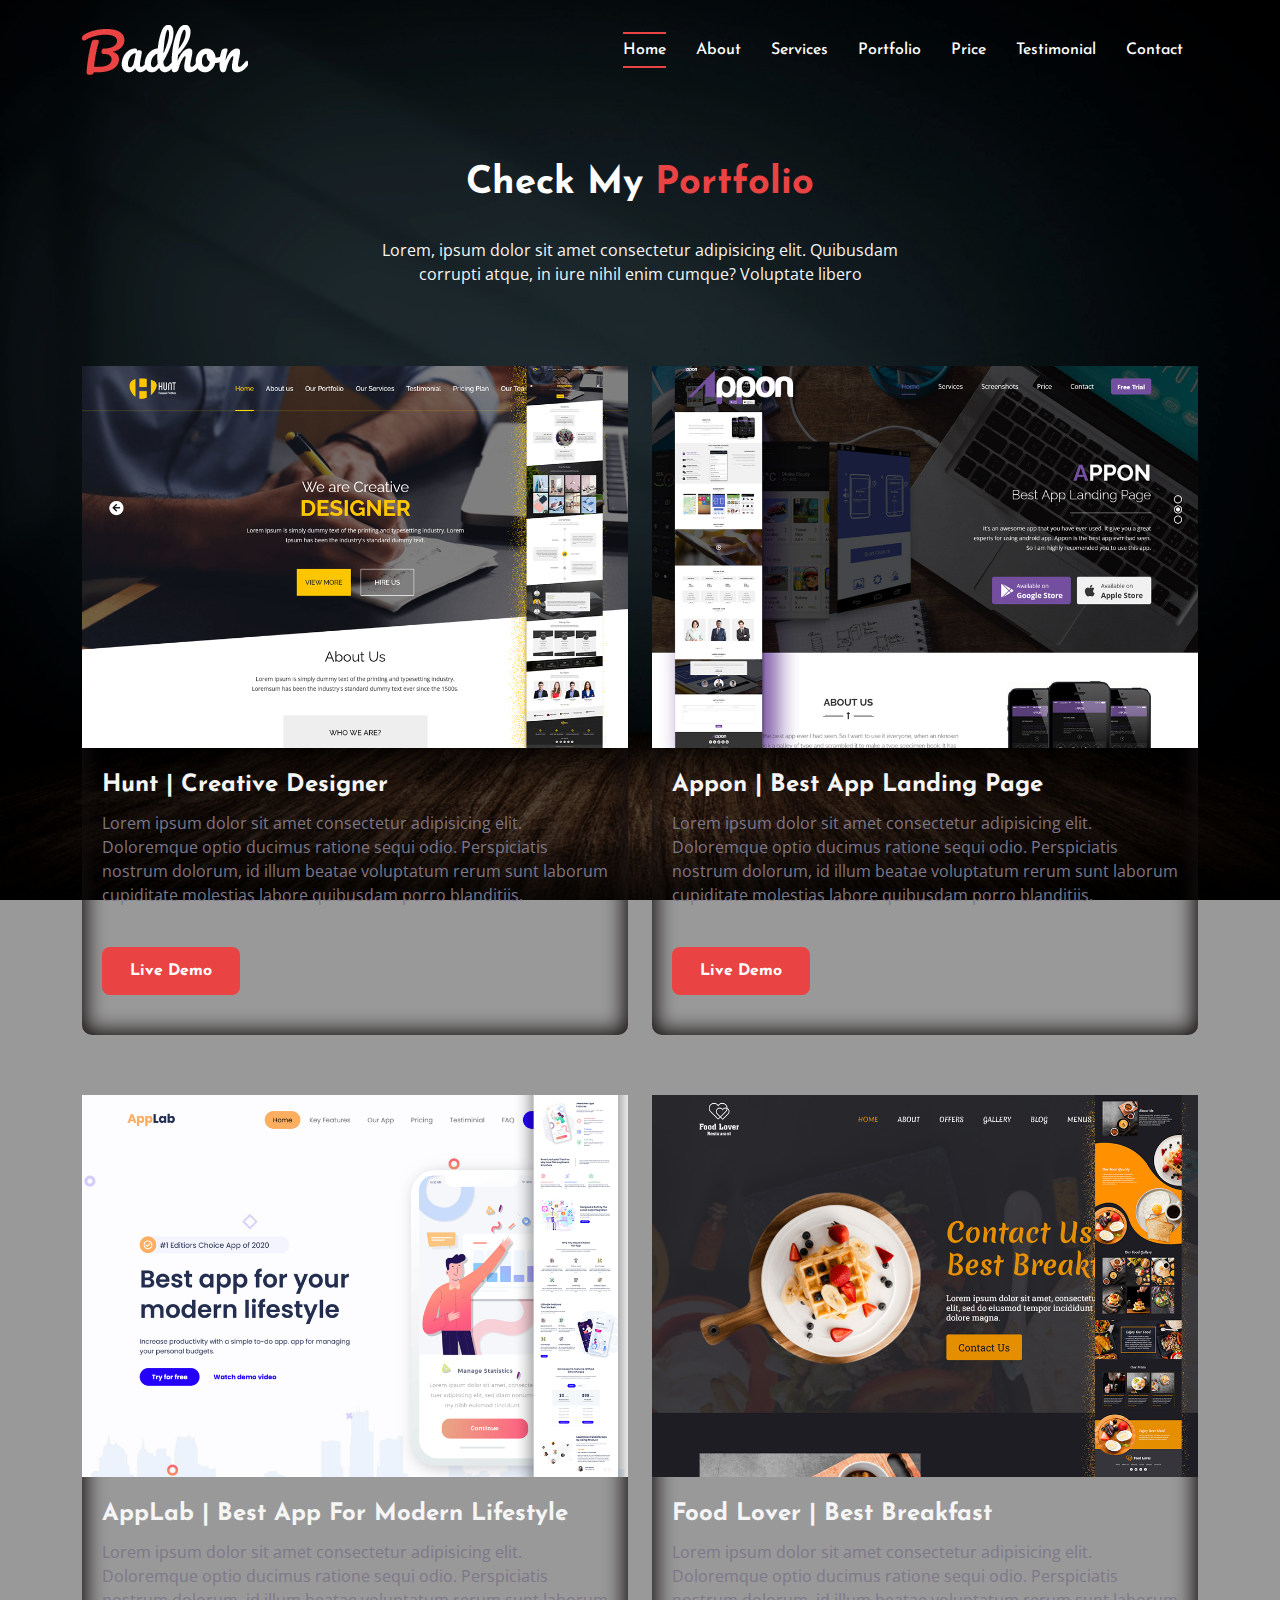
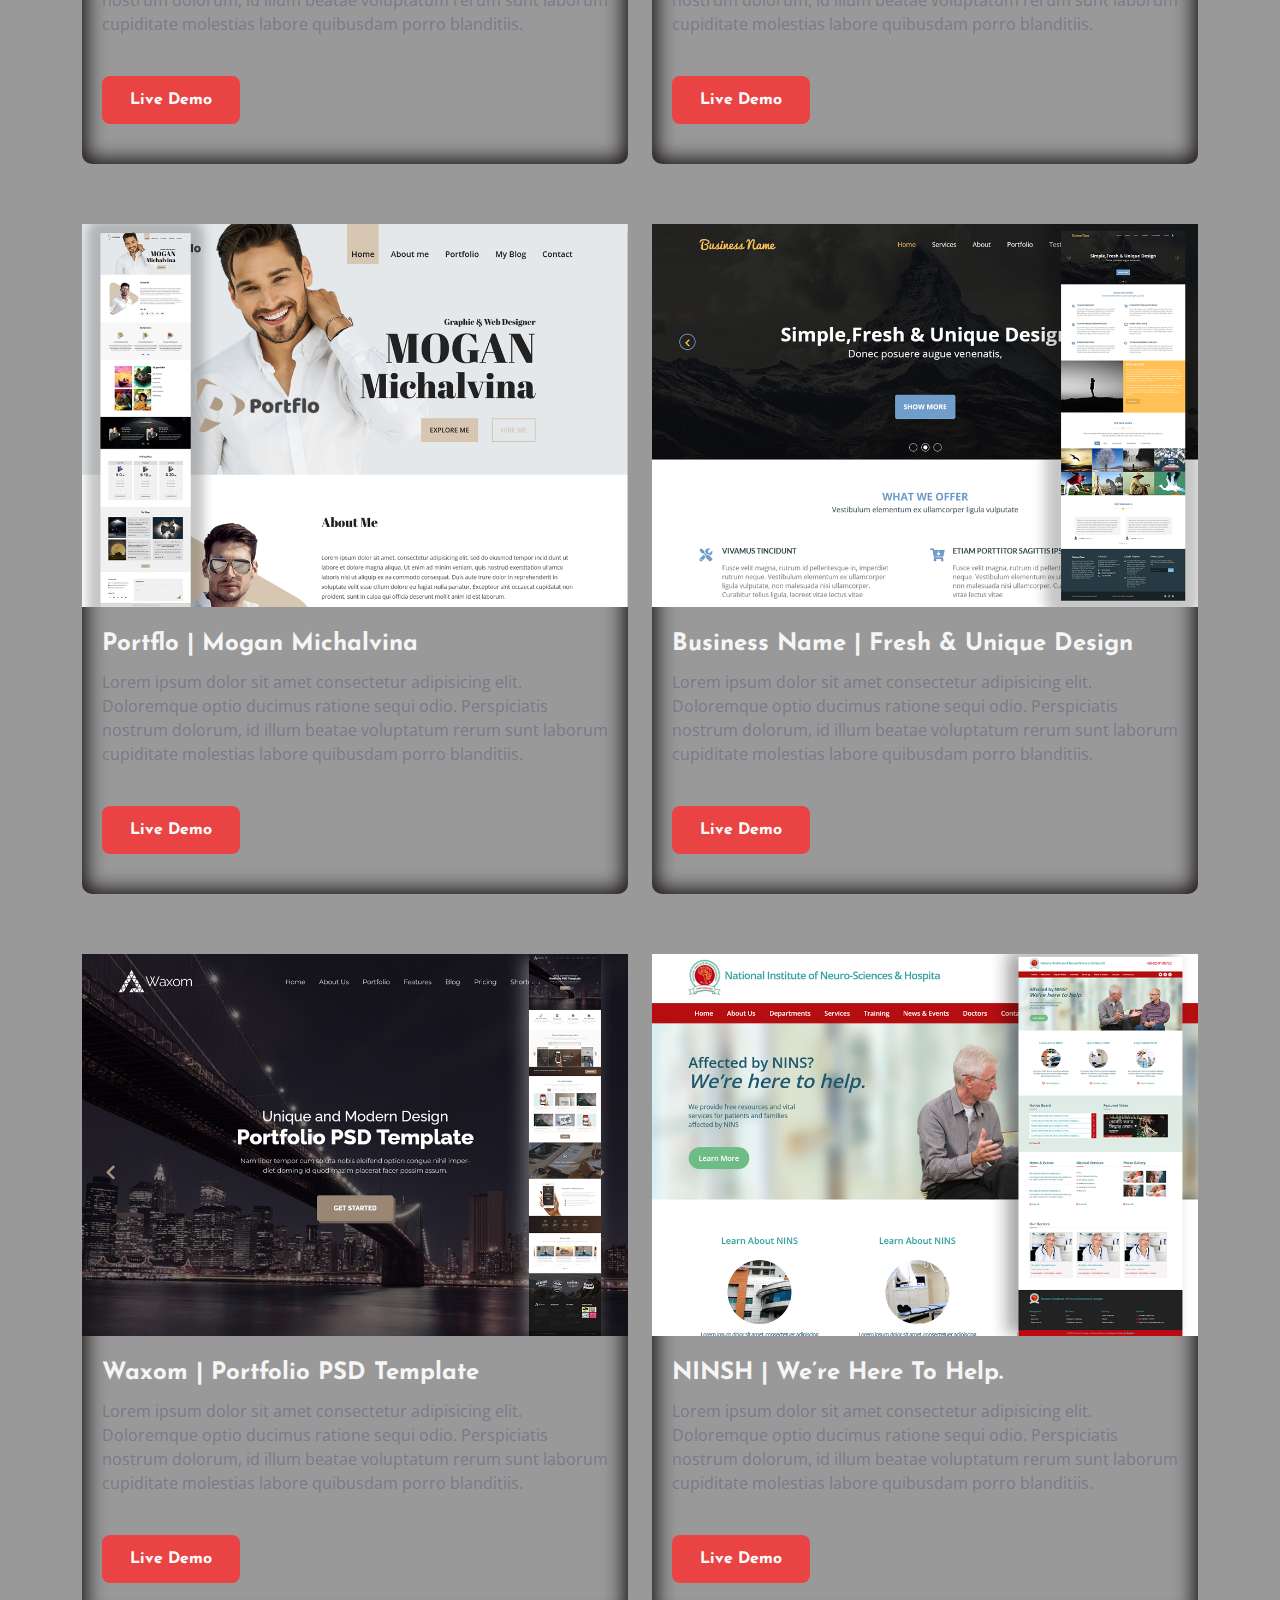
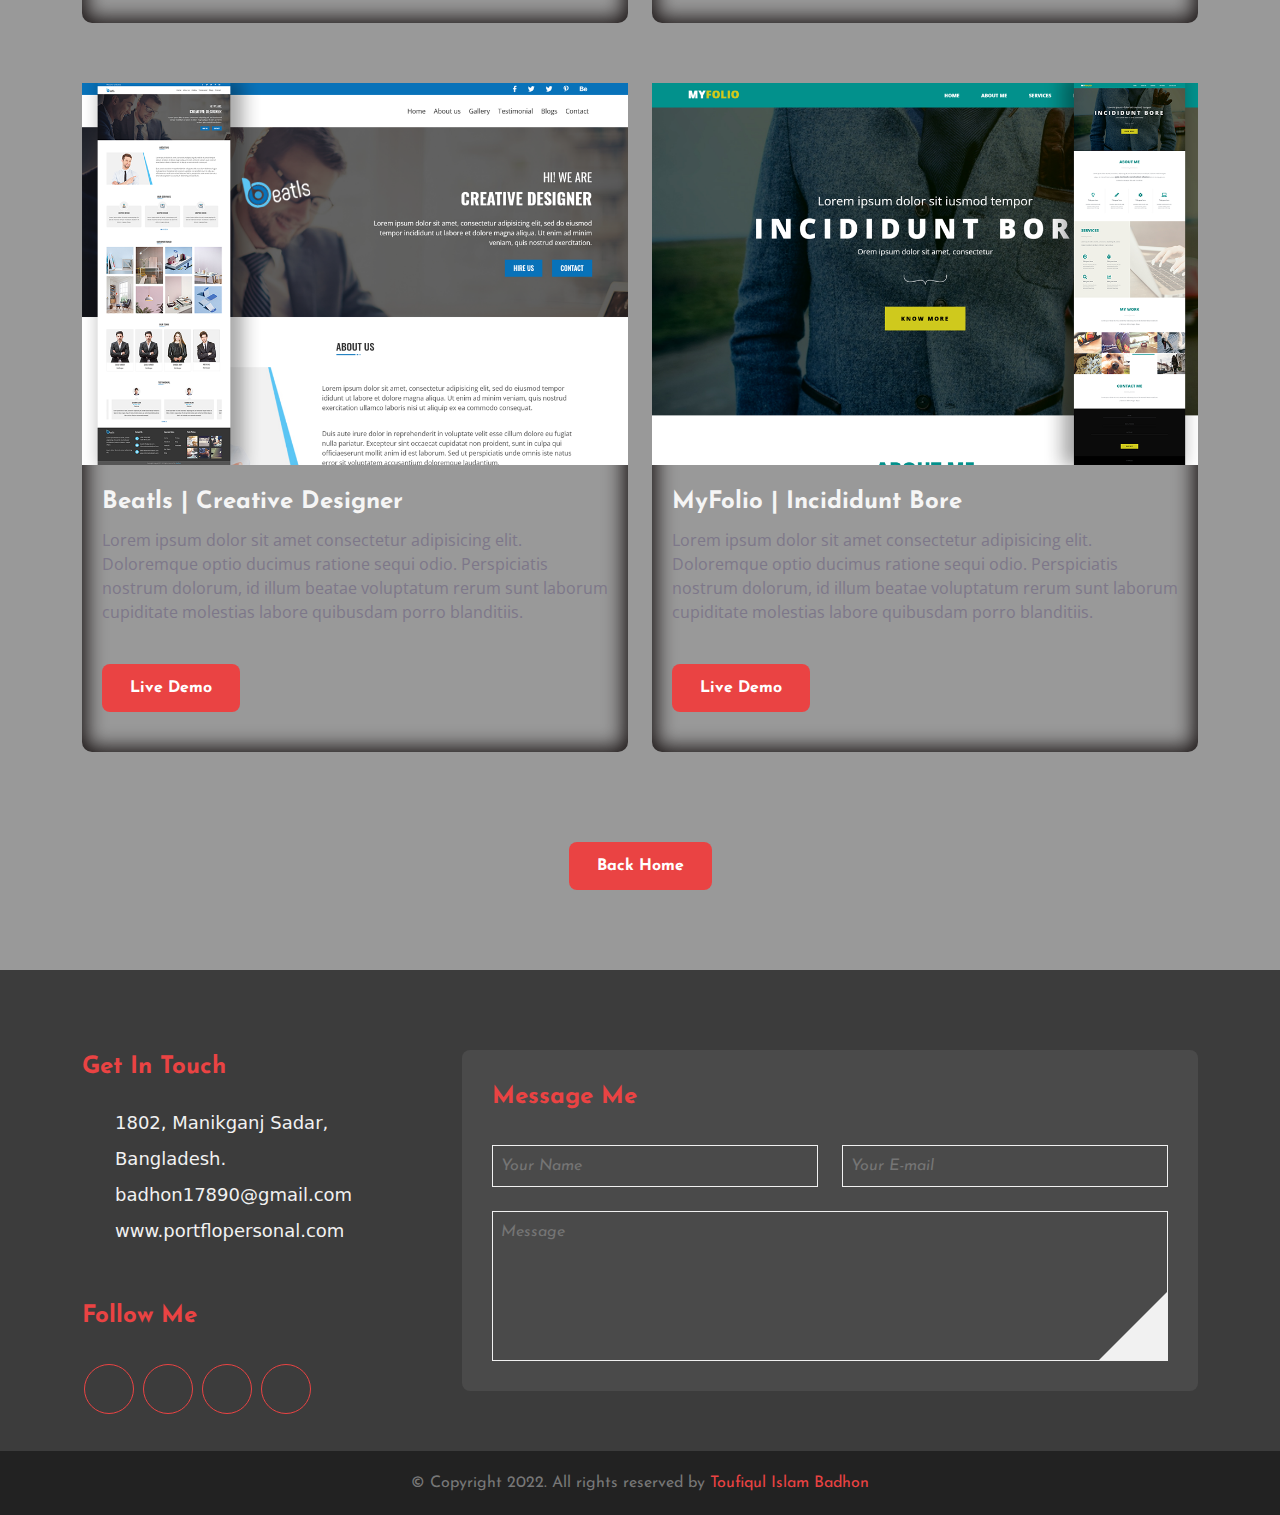
==== portfolio.html @ 3e385cb5 "xs complete" ====
<!DOCTYPE html>
<html lang="en">

<head>
    <meta charset="UTF-8">
    <meta http-equiv="X-UA-Compatible" content="IE=edge">
    <meta name="viewport" content="width=device-width, initial-scale=1.0">
    <title>Badhon | All Portfolio</title>
    <link rel="icon" href="images/icon.png">
    <link
        href="https://fonts.googleapis.com/css2?family=Josefin+Sans:wght@300;400;500;600;700&family=Open+Sans:wght@300;400;500;600;700;800&display=swap"
        rel="stylesheet">
    <link rel="stylesheet" href="https://use.fontawesome.com/releases/v5.15.4/css/all.css"
        integrity="sha384-DyZ88mC6Up2uqS4h/KRgHuoeGwBcD4Ng9SiP4dIRy0EXTlnuz47vAwmeGwVChigm" crossorigin="anonymous">
    <link rel="stylesheet" href="css/lightbox.min.css">
    <link rel="stylesheet" href="css/bootstrap.min.css">
    <link rel="stylesheet" href="css/style.css">
    <link rel="stylesheet" href="css/media.css">
</head>

<body>
    <!--nav section start-->
    <nav class="navbar navbar-expand-lg navbar-light main_nav">
        <div class="container">
            <a class="navbar-brand" href="index.html">
                <img src="images/logo.png" class="img-fluid" alt="Logo">
            </a>
            <button class="navbar-toggler" type="button" data-bs-toggle="collapse" data-bs-target="#navbarNav"
                aria-controls="navbarNav" aria-expanded="false" aria-label="Toggle navigation">
                <span class="navbar-toggler-icon"></span>
            </button>
            <div class="collapse navbar-collapse menu" id="navbarNav">
                <ul class="navbar-nav ms-auto">
                    <li class="nav-item">
                        <a class="nav-link active" aria-current="page" href="#">Home</a>
                    </li>
                    <li class="nav-item">
                        <a class="nav-link" href="#about">About</a>
                    </li>
                    <li class="nav-item">
                        <a class="nav-link" href="#service">Services</a>
                    </li>
                    <li class="nav-item">
                        <a class="nav-link" href="#portfolio">Portfolio</a>
                    </li>
                    <li class="nav-item">
                        <a class="nav-link" href="#price">Price</a>
                    </li>
                    <li class="nav-item">
                        <a class="nav-link" href="#testimonial">Testimonial</a>
                    </li>
                    <li class="nav-item">
                        <a class="nav-link" href="#footer">Contact</a>
                    </li>
                </ul>
            </div>
        </div>
    </nav>
    <!--nav section end-->

    <!--all portfolio section start-->
    <section id="portfolio">
        <div class="container">
            <div class="row">
                <div class="col-lg-6 mx-auto">
                    <div class="portfolio_tittle text-center">
                        <h2 style="margin-top: 80px;">Check my <span>portfolio</span></h2>
                        <p>Lorem, ipsum dolor sit amet consectetur adipisicing elit. Quibusdam corrupti atque, in iure
                            nihil enim cumque? Voluptate libero</p>
                    </div>
                </div>
            </div>
            <div class="row">
                <div class="col-lg-6">
                    <div class="portfolio_item">
                        <div class="portfolio_item_img">
                            <img src="images/portfolio1.png" class="img-fluid" alt="portfolio item">
                            <div class="portfolio_item_img_overlay">
                                <a href="images/portfolio1.png" data-lightbox="image-1"><i
                                        class="fas fa-search-plus"></i></a>
                            </div>
                        </div>
                        <div class="portfolio_item_details">
                            <h3>Hunt | Creative Designer</h3>
                            <p>Lorem ipsum dolor sit amet consectetur adipisicing elit. Doloremque optio ducimus
                                ratione
                                sequi odio. Perspiciatis nostrum dolorum, id illum beatae voluptatum rerum sunt
                                laborum
                                cupiditate molestias labore quibusdam porro blanditiis.</p>
                        </div>
                        <div class="portfolio_item_btn common_btn">
                            <a href="https://iambadhon.github.io/hunt/" target="_blank">Live Demo <i
                                    class="fas fa-globe"></i></a>
                        </div>
                    </div>
                </div>
                <div class="col-lg-6">
                    <div class="portfolio_item">
                        <div class="portfolio_item_img">
                            <img src="images/portfolio2.png" class="img-fluid" alt="portfolio item">
                            <div class="portfolio_item_img_overlay">
                                <a href="images/portfolio2.png" data-lightbox="image-1"><i
                                        class="fas fa-search-plus"></i></a>
                            </div>
                        </div>
                        <div class="portfolio_item_details">
                            <h3>Appon | Best App Landing page</h3>
                            <p>Lorem ipsum dolor sit amet consectetur adipisicing elit. Doloremque optio ducimus
                                ratione
                                sequi odio. Perspiciatis nostrum dolorum, id illum beatae voluptatum rerum sunt laborum
                                cupiditate molestias labore quibusdam porro blanditiis.</p>
                        </div>
                        <div class="portfolio_item_btn common_btn">
                            <a href="https://iambadhon.github.io/appon/" target="_blank">Live Demo <i
                                    class="fas fa-globe"></i></a>
                        </div>
                    </div>
                </div>
                <div class="col-lg-6">
                    <div class="portfolio_item">
                        <div class="portfolio_item_img">
                            <img src="images/portfolio3.png" class="img-fluid" alt="portfolio item">
                            <div class="portfolio_item_img_overlay">
                                <a href="images/portfolio3.png" data-lightbox="image-1"><i
                                        class="fas fa-search-plus"></i></a>
                            </div>
                        </div>
                        <div class="portfolio_item_details">
                            <h3>AppLab | best app for modern lifestyle</h3>
                            <p>Lorem ipsum dolor sit amet consectetur adipisicing elit. Doloremque optio ducimus
                                ratione
                                sequi odio. Perspiciatis nostrum dolorum, id illum beatae voluptatum rerum sunt laborum
                                cupiditate molestias labore quibusdam porro blanditiis.</p>
                        </div>
                        <div class="portfolio_item_btn common_btn">
                            <a href="https://iambadhon.github.io/applab/" target="_blank">Live Demo <i
                                    class="fas fa-globe"></i></a>
                        </div>
                    </div>
                </div>
                <div class="col-lg-6">
                    <div class="portfolio_item">
                        <div class="portfolio_item_img">
                            <img src="images/portfolio4.png" class="img-fluid" alt="portfolio item">
                            <div class="portfolio_item_img_overlay">
                                <a href="images/portfolio4.png" data-lightbox="image-1"><i
                                        class="fas fa-search-plus"></i></a>
                            </div>
                        </div>
                        <div class="portfolio_item_details">
                            <h3>Food Lover | Best Breakfast</h3>
                            <p>Lorem ipsum dolor sit amet consectetur adipisicing elit. Doloremque optio ducimus ratione
                                sequi odio. Perspiciatis nostrum dolorum, id illum beatae voluptatum rerum sunt laborum
                                cupiditate molestias labore quibusdam porro blanditiis.</p>
                        </div>
                        <div class="portfolio_item_btn common_btn">
                            <a href="https://iambadhon.github.io/breakfast/" target="_blank">Live Demo <i
                                    class="fas fa-globe"></i></a>
                        </div>
                    </div>
                </div>
                <div class="col-lg-6">
                    <div class="portfolio_item">
                        <div class="portfolio_item_img">
                            <img src="images/portfolio5.png" class="img-fluid" alt="portfolio item">
                            <div class="portfolio_item_img_overlay">
                                <a href="images/portfolio5.png" data-lightbox="image-1"><i
                                        class="fas fa-search-plus"></i></a>
                            </div>
                        </div>
                        <div class="portfolio_item_details">
                            <h3>portflo | Mogan Michalvina</h3>
                            <p>Lorem ipsum dolor sit amet consectetur adipisicing elit. Doloremque optio ducimus ratione
                                sequi odio. Perspiciatis nostrum dolorum, id illum beatae voluptatum rerum sunt laborum
                                cupiditate molestias labore quibusdam porro blanditiis.</p>
                        </div>
                        <div class="portfolio_item_btn common_btn">
                            <a href="https://iambadhon.github.io/portflo/" target="_blank">Live Demo <i
                                    class="fas fa-globe"></i></a>
                        </div>
                    </div>
                </div>
                <div class="col-lg-6">
                    <div class="portfolio_item">
                        <div class="portfolio_item_img">
                            <img src="images/portfolio6.png" class="img-fluid" alt="portfolio item">
                            <div class="portfolio_item_img_overlay">
                                <a href="images/portfolio6.png" data-lightbox="image-1"><i
                                        class="fas fa-search-plus"></i></a>
                            </div>
                        </div>
                        <div class="portfolio_item_details">
                            <h3>Business Name | Fresh & Unique Design</h3>
                            <p>Lorem ipsum dolor sit amet consectetur adipisicing elit. Doloremque optio ducimus ratione
                                sequi odio. Perspiciatis nostrum dolorum, id illum beatae voluptatum rerum sunt laborum
                                cupiditate molestias labore quibusdam porro blanditiis.</p>
                        </div>
                        <div class="portfolio_item_btn common_btn">
                            <a href="https://iambadhon.github.io/business/" target="_blank">Live Demo <i
                                    class="fas fa-globe"></i></a>
                        </div>
                    </div>
                </div>
                <div class="col-lg-6">
                    <div class="portfolio_item">
                        <div class="portfolio_item_img">
                            <img src="images/portfolio7.png" class="img-fluid" alt="portfolio item">
                            <div class="portfolio_item_img_overlay">
                                <a href="images/portfolio7.png" data-lightbox="image-1"><i
                                        class="fas fa-search-plus"></i></a>
                            </div>
                        </div>
                        <div class="portfolio_item_details">
                            <h3>Waxom | Portfolio PSD Template</h3>
                            <p>Lorem ipsum dolor sit amet consectetur adipisicing elit. Doloremque optio ducimus ratione
                                sequi odio. Perspiciatis nostrum dolorum, id illum beatae voluptatum rerum sunt laborum
                                cupiditate molestias labore quibusdam porro blanditiis.</p>
                        </div>
                        <div class="portfolio_item_btn common_btn">
                            <a href="https://iambadhon.github.io/waxom/" target="_blank">Live Demo <i
                                    class="fas fa-globe"></i></a>
                        </div>
                    </div>
                </div>
                <div class="col-lg-6">
                    <div class="portfolio_item">
                        <div class="portfolio_item_img">
                            <img src="images/portfolio8.png" class="img-fluid" alt="portfolio item">
                            <div class="portfolio_item_img_overlay">
                                <a href="images/portfolio8.png" data-lightbox="image-1"><i
                                        class="fas fa-search-plus"></i></a>
                            </div>
                        </div>
                        <div class="portfolio_item_details">
                            <h3>NINSH | We’re here to help.</h3>
                            <p>Lorem ipsum dolor sit amet consectetur adipisicing elit. Doloremque optio ducimus ratione
                                sequi odio. Perspiciatis nostrum dolorum, id illum beatae voluptatum rerum sunt laborum
                                cupiditate molestias labore quibusdam porro blanditiis.</p>
                        </div>
                        <div class="portfolio_item_btn common_btn">
                            <a href="https://iambadhon.github.io/ninsh/" target="_blank">Live Demo <i
                                    class="fas fa-globe"></i></a>
                        </div>
                    </div>
                </div>
                <div class="col-lg-6">
                    <div class="portfolio_item">
                        <div class="portfolio_item_img">
                            <img src="images/portfolio9.png" class="img-fluid" alt="portfolio item">
                            <div class="portfolio_item_img_overlay">
                                <a href="images/portfolio9.png" data-lightbox="image-1"><i
                                        class="fas fa-search-plus"></i></a>
                            </div>
                        </div>
                        <div class="portfolio_item_details">
                            <h3>Beatls | Creative Designer</h3>
                            <p>Lorem ipsum dolor sit amet consectetur adipisicing elit. Doloremque optio ducimus ratione
                                sequi odio. Perspiciatis nostrum dolorum, id illum beatae voluptatum rerum sunt laborum
                                cupiditate molestias labore quibusdam porro blanditiis.</p>
                        </div>
                        <div class="portfolio_item_btn common_btn">
                            <a href="https://iambadhon.github.io/beatls/" target="_blank">Live Demo <i
                                    class="fas fa-globe"></i></a>
                        </div>
                    </div>
                </div>
                <div class="col-lg-6">
                    <div class="portfolio_item">
                        <div class="portfolio_item_img">
                            <img src="images/portfolio10.png" class="img-fluid" alt="portfolio item">
                            <div class="portfolio_item_img_overlay">
                                <a href="images/portfolio10.png" data-lightbox="image-1"><i
                                        class="fas fa-search-plus"></i></a>
                            </div>
                        </div>
                        <div class="portfolio_item_details">
                            <h3>MyFolio | incididunt bore</h3>
                            <p>Lorem ipsum dolor sit amet consectetur adipisicing elit. Doloremque optio ducimus ratione
                                sequi odio. Perspiciatis nostrum dolorum, id illum beatae voluptatum rerum sunt laborum
                                cupiditate molestias labore quibusdam porro blanditiis.</p>
                        </div>
                        <div class="portfolio_item_btn common_btn">
                            <a href="https://iambadhon.github.io/myfolio/" target="_blank">Live Demo <i
                                    class="fas fa-globe"></i></a>
                        </div>
                    </div>
                </div>
                <div class="portfolio_all_btn common_btn text-center">
                    <a href="index.html">Back Home <i class="fas fa-home"></i></a>
                </div>
            </div>
        </div>
    </section>
    <!--all portfolio section end-->

    <!--footer section start-->
    <footer id="contact">
        <div class="container">
            <div class="row contact_main">
                <div class="col-lg-4 col-md-6">
                    <div class="get_touch">
                        <h3>Get in Touch</h3>
                        <ul>
                            <li><a href="#"><i class="fas fa-map-marker-alt"></i> 1802, Manikganj Sadar, Bangladesh.</a>
                            </li>
                            <li><a href="#"><i class="fas fa-envelope"></i> badhon17890@gmail.com</a>
                            </li>
                            <li><a href="#"><i class="fas fa-globe"></i> www.portflopersonal.com</a></li>
                        </ul>
                    </div>
                    <div class="follow_me">
                        <h3>Follow Me</h3>
                        <ul>
                            <li><a href="https://facebook.com/iambadhon0" target="_blank"><i
                                        class="fab fa-facebook-f"></i></a></li>
                            <li><a href="https://twitter.com/iambadhon0" target="_blank"><i
                                        class="fab fa-twitter"></i></a></li>
                            <li><a href="https://linkedin.com/in/iambadhon0/" target="_blank"><i
                                        class="fab fa-linkedin-in"></i></a></li>
                            <li><a href="https://github.com/iambadhon" target="_blank"><i class="fab fa-github"></i></a>
                            </li>
                        </ul>
                    </div>
                </div>
                <div class="col-lg-8 col-md-6">
                    <div class="message_me">
                        <h3>Message Me</h3>
                        <form action="https://formspree.io/f/xgedaejn" method="post">
                            <div class="row">
                                <div class="col-lg-6 name">
                                    <input name="Name" type="text" required placeholder="Your Name">
                                </div>
                                <div class="col-lg-6 email">
                                    <input name="E-mail" type="email" required placeholder="Your E-mail">
                                </div>
                                <div class="col-lg-12 message">
                                    <textarea name="Message" required placeholder="Message"></textarea>
                                    <button><i class="fas fa-paper-plane"></i></button>
                                </div>
                            </div>
                        </form>
                    </div>
                </div>
            </div>
        </div>
        <div class="copyright">
            <div class="container">
                <div class="row">
                    <div class="col-lg-12">
                        <div class="copyright_text text-center">
                            <h5>&copy; Copyright 2022. All rights reserved by <a
                                    href="https://facebook.com/iambadhon0">Toufiqul Islam Badhon</a></h5>
                        </div>
                    </div>
                </div>
            </div>
        </div>
    </footer>
    <!--footer section end-->

    <!--scroll top section start-->
    <div class="scroll_top">
        <i class="fas fa-sort-alpha-up"></i>
    </div>
    <!--scroll top section end-->

    <!--jquery file linkup start-->
    <script src="https://ajax.googleapis.com/ajax/libs/jquery/1.12.4/jquery.min.js"></script>
    <script src="js/bootstrap.bundle.min.js"></script>
    <script src="js/lightbox.min.js"></script>
    <script src="js/custom.js"></script>
    <!--jquery file linkup end-->
</body>

</html>
---- css/style.css ----
/*=====================default css start=====================*/
* {
    margin: 0;
    padding: 0;
    outline: 0;
    border: 0;
    box-sizing: border-box;
}

html {
    scroll-behavior: smooth;
}

body {
    transition: .5s;
    -webkit-transition: .5s;
    -moz-transition: .5s;
    -ms-transition: .5s;
    -o-transition: .5s;
}

::selection {
    background: var(--first-color);
    color: var(--sixth-color);
}

img {
    vertical-align: middle;
}

a {
    text-decoration: none;
    display: inline-block;
    transition: .5s;
    -webkit-transition: .5s;
    -moz-transition: .5s;
    -ms-transition: .5s;
    -o-transition: .5s;
}

ul,
ol {
    list-style-type: none;
    margin: 0;
    padding: 0;
}

h1 {
    color: var(--first-color);
    font-size: 80px;
    line-height: 88px;
    font-weight: 700;
    font-family: 'Josefin Sans',
        sans-serif;
    margin-bottom: 30px;
}

h2 {
    font-size: 38px;
    font-weight: 700;
    line-height: 48px;
    text-transform: capitalize;
    font-family: 'Josefin Sans',
        sans-serif;
    color: var(--second-color);
    margin-bottom: 30px;
}

h3 {
    font-size: 24px;
    font-weight: 700;
    line-height: 35px;
    text-transform: capitalize;
    font-family: 'Josefin Sans',
        sans-serif;
    color: var(--third-color);
}

h4 {
    font-size: 20px;
    font-weight: 700;
    line-height: 30px;
    text-transform: capitalize;
    font-family: 'Josefin Sans',
        sans-serif;
    color: var(--first-color);
    margin-bottom: 30px;
}

p {
    font-size: 16px;
    font-weight: 400;
    line-height: 24px;
    font-family: 'Open Sans',
        sans-serif;
    color: var(--fifth-color);
    margin: 0;
    padding: 0;
}

.common_btn a {
    font-size: 16px;
    font-weight: 700;
    line-height: 24px;
    font-family: 'Josefin Sans', sans-serif;
    color: var(--sixth-color);
    background: var(--first-color);
    padding: 10px 26px;
    border-radius: 8px;
    -webkit-border-radius: 8px;
    -moz-border-radius: 8px;
    -ms-border-radius: 8px;
    -o-border-radius: 8px;
    border: 2px solid transparent;
    display: inline-block;
    text-transform: capitalize;
    transition: .5s;
    -webkit-transition: .5s;
    -moz-transition: .5s;
    -ms-transition: .5s;
    -o-transition: .5s;
}

.common_btn a:hover {
    background: transparent;
    border-color: var(--first-color);
}

section {
    padding: 80px 0;
}

:root {
    --first-color: #ea4343;
    --second-color: #222222;
    --third-color: #3c3c3c;
    --fourth-color: #777777;
    --fifth-color: #7d7789;
    --sixth-color: #ffffff;
    --seventh-color: #f1f1f1;
    --eighth-color: #f5f5f5;
    --ninth-color: #161010;
    --tenth-color: #4a4a4a;
}

/*=====================default css end=====================*/

/*=====================nav section start=====================*/
.main_nav {
    position: absolute;
    top: 0;
    left: 0;
    width: 100%;
    z-index: 9999;
    padding: 20px 0;
}

.main_nav .menu ul li {
    margin: 0 5px;
    position: relative;
    overflow: hidden;
}

.main_nav .menu ul li a {
    font-size: 16px;
    font-weight: 500;
    line-height: 16px;
    color: var(--sixth-color) !important;
    font-family: 'Josefin Sans',
        sans-serif;
    padding: 10px 10px !important;
    transition: .5s;
    -webkit-transition: .5s;
    -moz-transition: .5s;
    -ms-transition: .5s;
    -o-transition: .5s;
}

.main_nav .menu ul li a::before {
    position: absolute;
    content: '';
    left: -90px;
    bottom: 0;
    width: calc(100% - 20px);
    height: 2px;
    background: var(--first-color);
    transition: .5s;
    -webkit-transition: .5s;
    -moz-transition: .5s;
    -ms-transition: .5s;
    -o-transition: .5s;
}

.main_nav .menu ul li a::after {
    position: absolute;
    content: '';
    right: -90px;
    top: 0;
    width: calc(100% - 20px);
    height: 2px;
    background: var(--first-color);
    transition: .5s;
    -webkit-transition: .5s;
    -moz-transition: .5s;
    -ms-transition: .5s;
    -o-transition: .5s;
}

.main_nav .menu ul li a:hover::before {
    left: 10px;
}

.main_nav .menu ul li a:hover::after {
    right: 10px;
}

.main_nav .menu ul li a.active::before {
    left: 10px;
}

.main_nav .menu ul li a.active::after {
    left: 10px;
}

.nav_sticky {
    background: rgb(43, 43, 43, 0.9);
    position: fixed;
    top: 0;
    left: 0;
    padding: 10px 0;
    animation: animateNav .5s;
    -webkit-animation: animateNav .5s;
}

@keyframes animateNav {
    from {
        top: -100%;
    }

    to {
        top: 0;
    }
}

.navbar .navbar-toggler {
    padding: 1px 6px 4px 6px;
    border-color: var(--sixth-color);
    border-radius: 0;
    -webkit-border-radius: 0;
    -moz-border-radius: 0;
    -ms-border-radius: 0;
    -o-border-radius: 0;
}

.navbar .navbar-toggler:focus {
    box-shadow: none;
}

.navbar .navbar-toggler-icon {
    width: 25px;
    height: 20px;
    background-image: none;
    position: relative;
    border-bottom: 3px solid var(--first-color);
    transition: all .3s linear;
}

.navbar .navbar-toggler-icon::after,
.navbar .navbar-toggler-icon::before {
    width: 25px;
    position: absolute;
    height: 3px;
    background-color: var(--first-color);
    top: 0;
    left: 0;
    content: '';
    z-index: 2;
    transition: all .3s linear;
}

.navbar .navbar-toggler-icon::after {
    top: 8px;
}

.navbar-toggler[aria-expanded="true"] .navbar-toggler-icon::after {
    transform: rotate(45deg);
    -webkit-transform: rotate(45deg);
    -moz-transform: rotate(45deg);
    -ms-transform: rotate(45deg);
    -o-transform: rotate(45deg);
    background: var(--first-color);
}

.navbar-toggler[aria-expanded="true"] .navbar-toggler-icon::before {
    transform: translateY(8px) rotate(-45deg);
    -webkit-transform: translateY(8px) rotate(-45deg);
    -moz-transform: translateY(8px) rotate(-45deg);
    -ms-transform: translateY(8px) rotate(-45deg);
    -o-transform: translateY(8px) rotate(-45deg);
    background: var(--first-color);
}

.navbar-toggler[aria-expanded="true"] .navbar-toggler-icon {
    border-color: transparent;
}

/*=====================nav section end=====================*/

/*=====================banner section start=====================*/
#banner {
    background: var(--third-color);
    height: 700px;
    position: relative;
    overflow: hidden;
}

#banner .banner_text {
    margin-top: 150px;
}

#banner .banner_text h4 {
    color: var(--sixth-color);
}

#banner .banner_text h3 {
    color: var(--sixth-color);
    position: relative;
}

#banner .banner_text h3 span {
    color: var(--sixth-color);
    font-size: 40px;
    line-height: 48px;
}

#banner .banner_text h3::after {
    position: absolute;
    content: '|';
    display: inline;
    animation: blink 0.7s infinite;
    -webkit-animation: blink 0.7s infinite;
}

@keyframes blink {
    0% {
        opacity: 1;
    }

    50% {
        opacity: 0;
    }

    100% {
        opacity: 1;
    }
}

@-webkit-keyframes blink {
    0% {
        opacity: 1;
    }

    50% {
        opacity: 0;
    }

    100% {
        opacity: 1;
    }
}

@-moz-keyframes blink {
    0% {
        opacity: 1;
    }

    50% {
        opacity: 0;
    }

    100% {
        opacity: 1;
    }
}

#banner .banner_btn {
    margin-top: 50px;
}

#banner .banner_btn a {
    position: relative;
    overflow: hidden;
}

#banner .banner_btn a i {
    padding-left: 5px;
}

#banner .banner_btn a:last-child {
    background: transparent;
    padding: 12px 0;
    margin-left: 30px;
    border-radius: 0;
    -webkit-border-radius: 0;
    -moz-border-radius: 0;
    -ms-border-radius: 0;
    -o-border-radius: 0;
}

#banner .banner_btn a:last-child::after {
    position: absolute;
    content: '';
    left: -100%;
    bottom: 12px;
    width: calc(100% - 0px);
    height: 2px;
    background: var(--first-color);
    transition: .5s;
    -webkit-transition: .5s;
    -moz-transition: .5s;
    -ms-transition: .5s;
    -o-transition: .5s;
}

#banner .banner_btn a:last-child:hover {
    border-color: transparent;

}

#banner .banner_btn a:last-child:hover::after {
    left: 0;
}

#banner .banner_img {
    position: relative;
}


#banner .banner_img img {
    position: absolute;
    right: 80px;
    top: 0;
    z-index: 2;
    transition: .5s;
    -webkit-transition: .5s;
    -moz-transition: .5s;
    -ms-transition: .5s;
    -o-transition: .5s;
}

#banner .banner_img::before {
    position: absolute;
    content: '';
    top: 150px;
    right: 0;
    width: 190px;
    height: 350px;
    background: var(--first-color);
    z-index: 1;
    transition: .5s;
    -webkit-transition: .5s;
    -moz-transition: .5s;
    -ms-transition: .5s;
    -o-transition: .5s;
}

#banner .banner_img::after {
    position: absolute;
    content: '';
    top: 370px;
    left: 0;
    width: 120px;
    height: 180px;
    border: 8px solid var(--first-color);
    z-index: 2;
    transition: .5s;
    -webkit-transition: .5s;
    -moz-transition: .5s;
    -ms-transition: .5s;
    -o-transition: .5s;
}

#banner .banner_img:hover img {
    right: 50px;
}

#banner .banner_img:hover::before {
    top: 170px;
}

#banner .banner_img:hover::after {
    top: 350px;
}

/*=====================banner section end=====================*/

/*=====================about section start=====================*/
#about {
    background: var(--seventh-color);
    position: relative;
}

#about .about_img_main {
    position: relative;
    height: 500px;
}

#about .about_img {
    width: 400px;
    border-radius: 20px;
    -webkit-border-radius: 20px;
    -moz-border-radius: 20px;
    -ms-border-radius: 20px;
    -o-border-radius: 20px;
    overflow: hidden;
    transform: rotate(-10deg);
    -webkit-transform: rotate(-10deg);
    -moz-transform: rotate(-10deg);
    -ms-transform: rotate(-10deg);
    -o-transform: rotate(-10deg);
    position: absolute;
    top: 20px;
    left: 20px;
    z-index: 5;
    transition: .5s;
    -webkit-transition: .5s;
    -moz-transition: .5s;
    -ms-transition: .5s;
    -o-transition: .5s;
}

#about .about_img_main::after {
    position: absolute;
    content: '';
    top: 20px;
    left: 20px;
    width: 400px;
    height: 460px;
    background: var(--first-color);
    z-index: 1;
    transform: rotate(8deg);
    -webkit-transform: rotate(5deg);
    -moz-transform: rotate(8deg);
    -ms-transform: rotate(8deg);
    -o-transform: rotate(8deg);
    border-radius: 20px;
    -webkit-border-radius: 20px;
    -moz-border-radius: 20px;
    -ms-border-radius: 20px;
    -o-border-radius: 20px;
    transition: .5s;
    -webkit-transition: .5s;
    -moz-transition: .5s;
    -ms-transition: .5s;
    -o-transition: .5s;
}

#about .about_img_main::before {
    position: absolute;
    content: '';
    bottom: -50px;
    left: -60px;
    width: 180px;
    height: 250px;
    border: 10px solid var(--sixth-color);
    z-index: 6;
    transition: .5s;
    -webkit-transition: .5s;
    -moz-transition: .5s;
    -ms-transition: .5s;
    -o-transition: .5s;
}

#about .about_img_main:hover .about_img {
    left: 5px;
}

#about .about_img_main:hover::after {
    left: 35px;
}

#about .about_img_main:hover::before {
    bottom: -35px;
}

#about .about_text h2 {
    color: var(--second-color);
    margin-bottom: 5px;
}

#about .about_text h2 span {
    color: var(--first-color);
}

#about .about_text h3 {
    color: var(--second-color);
    margin-top: 20px;
    margin-bottom: 30px;
}

#about .about_text p {
    color: var(--second-color);
}

#about .about_text .about_btn {
    margin-top: 50px;
}

#about .about_text .about_btn a i {
    padding-left: 3px;
}

#about .about_text .about_btn a:hover {
    color: var(--second-color);
}


/*=====================about section end=====================*/

/*=====================skill section start=====================*/
#skill {
    background-image: url(../images/skill-bg.jpg);
    background-repeat: no-repeat;
    background-size: cover;
    background-position: center center;
    background-attachment: fixed;
    position: relative;
    z-index: 1;
}

#skill::after {
    position: absolute;
    content: '';
    top: 0;
    left: 0;
    width: 100%;
    height: 100%;
    background: rgb(0, 0, 0, .5);
    z-index: -1;
}

#skill .skill_tittle {
    margin-bottom: 60px;
}

#skill .skill_tittle h2 {
    color: var(--sixth-color);
}

#skill .skill_tittle h2:nth-child(2) {
    margin-bottom: 8px;
}

#skill .skill_tittle h2 span {
    color: var(--first-color);
}

#skill .skill_tittle p {
    color: var(--eighth-color);
}

#skill .skill_item svg.radial-progress {
    height: auto;
    max-width: 200px;
    padding: 1em;
    transform: rotate(-90deg);
    width: 100%;
}

#skill .skill_item svg.radial-progress circle {
    fill: transparent;
    stroke: rgb(224, 10, 10);
    stroke-dashoffset: 219.91148575129;
    stroke-width: 10;
}

#skill .skill_item svg.radial-progress circle.incomplete {
    opacity: 0.25;
}

#skill .skill_item svg.radial-progress circle.complete {
    stroke-dasharray: 219.91148575129;
}

#skill .skill_item svg.radial-progress text {
    fill: var(--sixth-color);
    text-anchor: middle;
    font-family: 'Open Sans',
        sans-serif;
    font-weight: 500;
}

#skill .skill_item svg.radial-progress circle {
    stroke: #a2ed56;
}

#skill .skill_item svg.css circle {
    stroke: #ea4343 !important;
}

#skill .skill_item svg.javascript circle {
    stroke: #eba715 !important;
}

#skill .skill_item svg.bootstrap circle {
    stroke: #0fcadd !important;
}

#skill .skill_item h3 {
    color: var(--sixth-color);
    font-size: 25px;
    margin-top: 10px;
}

/*=====================skill section end=====================*/

/*=====================service section start=====================*/
#service {
    position: relative;
}

#service::after {
    position: absolute;
    content: '';
    top: 355px;
    left: 50%;
    width: 2px;
    height: 680px;
    background: url(../images/serviceline.png);
    transform: translateX(-50%);
    -webkit-transform: translateX(-50%);
    -moz-transform: translateX(-50%);
    -ms-transform: translateX(-50%);
    -o-transform: translateX(-50%);
    z-index: -1;
}

#service .service_tittle {
    margin-bottom: 60px;
}

#service .service_slider {
    padding: 90px 0;
}

#service .service_item {
    display: flex;
    justify-content: space-between;
    padding: 5px;
}

#service .service_item:nth-child(even) {
    flex-direction: row-reverse;
}

#service .service_item .service_item_tittle {
    width: 40%;
    display: flex;
    justify-content: end;
    align-items: center;
}

#service .service_item:nth-child(even) .service_item_tittle {
    justify-content: start;
}

#service .service_item .service_item_tittle h3 {
    font-weight: 600;
}

#service .service_item .service_item_round {
    width: 10%;
    display: flex;
    justify-content: center;
    align-items: center;
}

#service .service_item .service_item_round .service_item_round_img {
    width: 80px;
    height: 80px;
    border-radius: 50%;
    -webkit-border-radius: 50%;
    -moz-border-radius: 50%;
    -ms-border-radius: 50%;
    -o-border-radius: 50%;
    background: var(--seventh-color);
    display: flex;
    justify-content: center;
    align-items: center;
    transition: .5s;
    -webkit-transition: .5s;
    -moz-transition: .5s;
    -ms-transition: .5s;
    -o-transition: .5s;
    position: relative;
}

#service .service_item .service_item_round .service_item_round_img::after {
    position: absolute;
    content: '';
    top: 0;
    left: 0;
    width: 100%;
    height: 100%;
    background: rgb(241, 241, 241, 0.5);
    border-radius: 50%;
    -webkit-border-radius: 50%;
    -moz-border-radius: 50%;
    -ms-border-radius: 50%;
    -o-border-radius: 50%;
}

#service .service_item .service_item_round .service_item_round_img img {
    width: 60%;
}

#service .service_item .service_item_details {
    width: 40%;
    background: var(--seventh-color);
    padding: 30px;
    position: relative;
    border-radius: 5px;
    -webkit-border-radius: 5px;
    -moz-border-radius: 5px;
    -ms-border-radius: 5px;
    -o-border-radius: 5px;
}

#service .service_item:nth-child(even) .service_item_details {
    text-align: end;
}

#service .service_item .service_item_details::after {
    position: absolute;
    content: '';
    top: 50%;
    left: 0;
    width: 25px;
    height: 25px;
    background: var(--seventh-color);
    transform: translate(-50%, -50%) rotate(45deg);
    -webkit-transform: translate(-50%, -50%) rotate(45deg);
    -moz-transform: translate(-50%, -50%) rotate(45deg);
    -ms-transform: translate(-50%, -50%) rotate(45deg);
    -o-transform: translate(-50%, -50%) rotate(45deg);
}

#service .service_item:nth-child(even) .service_item_details::after {
    left: 100%;
}

#service .slick-center .service_item_round .service_item_round_img {
    transform: scale(1.3);
    -webkit-transform: scale(1.3);
    -moz-transform: scale(1.3);
    -ms-transform: scale(1.3);
    -o-transform: scale(1.3);
    background: var(--first-color) !important;
}

#service .slick-center .service_item_round .service_item_round_img::after {
    background: transparent;
}

#service .slick-center .service_item_details {
    filter: drop-shadow(0 0 3px var(--fourth-color));
    -webkit-filter: drop-shadow(0 0 3px var(--fourth-color));
}

#service .service_prev_arrow {
    position: absolute;
    top: 315px;
    left: 50%;
    transform: translateX(-50%);
    -webkit-transform: translateX(-50%);
    -moz-transform: translateX(-50%);
    -ms-transform: translateX(-50%);
    -o-transform: translateX(-50%);
    z-index: 1;
}

#service .service_prev_arrow i {
    width: 40px;
    height: 40px;
    line-height: 35px;
    text-align: center;
    border: 2px solid var(--third-color);
    border-radius: 50%;
    -webkit-border-radius: 50%;
    -moz-border-radius: 50%;
    -ms-border-radius: 50%;
    -o-border-radius: 50%;
    font-size: 22px;
    color: var(--third-color);
    cursor: pointer;
    transition: .5s;
    -webkit-transition: .5s;
    -moz-transition: .5s;
    -ms-transition: .5s;
    -o-transition: .5s;
}

#service .service_prev_arrow i:hover {
    background: var(--first-color);
    color: var(--sixth-color);
    border-color: transparent;
}

#service .service_next_arrow {
    position: absolute;
    bottom: 90px;
    left: 50%;
    transform: translateX(-50%);
    -webkit-transform: translateX(-50%);
    -moz-transform: translateX(-50%);
    -ms-transform: translateX(-50%);
    -o-transform: translateX(-50%);
    z-index: 1;
}

#service .service_next_arrow i {
    width: 40px;
    height: 40px;
    line-height: 38px;
    text-align: center;
    border: 2px solid var(--third-color);
    border-radius: 50%;
    -webkit-border-radius: 50%;
    -moz-border-radius: 50%;
    -ms-border-radius: 50%;
    -o-border-radius: 50%;
    font-size: 22px;
    color: var(--third-color);
    cursor: pointer;
    transition: .5s;
    -webkit-transition: .5s;
    -moz-transition: .5s;
    -ms-transition: .5s;
    -o-transition: .5s;
}

#service .service_next_arrow i:hover {
    background: var(--first-color);
    color: var(--sixth-color);
    border-color: transparent;
}

/*=====================service section end=====================*/

/*=====================portfolio section start=====================*/
#portfolio {
    background: url(../images/portfolio-bg.jpg);
    background-position: center center;
    background-repeat: no-repeat;
    background-size: cover;
    background-attachment: fixed;
    position: relative;
    z-index: 1;
}

#portfolio::after {
    position: absolute;
    content: '';
    top: 0;
    left: 0;
    width: 100%;
    height: 100%;
    background: rgb(0, 0, 0, .4);
    z-index: -1;
}

#portfolio .portfolio_tittle {
    margin-bottom: 80px;
}

#portfolio .portfolio_tittle h2 {
    color: var(--sixth-color);
}

#portfolio .portfolio_tittle h2 span {
    color: var(--first-color);
}

#portfolio .portfolio_tittle p {
    color: var(--eighth-color);
}

#portfolio .portfolio_item {
    margin-bottom: 60px;
    box-shadow: inset 0px 0px 20px 4px var(--ninth-color);
    border-radius: 10px;
    -webkit-border-radius: 10px;
    -moz-border-radius: 10px;
    -ms-border-radius: 10px;
    -o-border-radius: 10px;
}

#portfolio .portfolio_item .portfolio_item_img {
    position: relative;
    overflow: hidden;
}

#portfolio .portfolio_item .portfolio_item_img::after {
    position: absolute;
    content: '';
    top: -320px;
    left: 0;
    width: 168%;
    height: 151%;
    background: rgba(8, 132, 248, 0.8);
    transform: rotate(35deg) translate(-100%);
    -webkit-transform: rotate(35deg) translate(-100%);
    -moz-transform: rotate(35deg) translate(-100%);
    -ms-transform: rotate(35deg) translate(-100%);
    -o-transform: rotate(35deg) translate(-100%);
    z-index: 1;
    transition: .5s;
    -webkit-transition: .5s;
    -moz-transition: .5s;
    -ms-transition: .5s;
    -o-transition: .5s;
}

#portfolio .portfolio_item .portfolio_item_img::before {
    position: absolute;
    content: '';
    top: 165px;
    left: -313px;
    width: 168%;
    height: 151%;
    background: rgb(51, 51, 51, 0.6);
    transform: rotate(35deg) translate(100%);
    -webkit-transform: rotate(35deg) translate(100%);
    -moz-transform: rotate(35deg) translate(100%);
    -ms-transform: rotate(35deg) translate(100%);
    -o-transform: rotate(35deg) translate(100%);
    z-index: 1;
    transition: .5s;
    -webkit-transition: .5s;
    -moz-transition: .5s;
    -ms-transition: .5s;
    -o-transition: .5s;
}

#portfolio .portfolio_item .portfolio_item_img .portfolio_item_img_overlay {
    position: absolute;
    top: 50%;
    left: 50%;
    transform: translate(-50%, -50%);
    -webkit-transform: translate(-50%, -50%);
    -moz-transform: translate(-50%, -50%);
    -ms-transform: translate(-50%, -50%);
    -o-transform: translate(-50%, -50%);
    z-index: 2;
    opacity: 0;
    transition: .8s;
    -webkit-transition: .8s;
    -moz-transition: .8s;
    -ms-transition: .8s;
    -o-transition: .8s;
}

#portfolio .portfolio_item .portfolio_item_img .portfolio_item_img_overlay i {
    width: 40px;
    height: 40px;
    line-height: 40px;
    text-align: center;
    font-size: 20px;
    color: var(--sixth-color);
    border-radius: 50%;
    -webkit-border-radius: 50%;
    -moz-border-radius: 50%;
    -ms-border-radius: 50%;
    -o-border-radius: 50%;
    border: 1px solid var(--first-color);
    background: var(--first-color);
    cursor: pointer;
    transition: .5s;
    -webkit-transition: .5s;
    -moz-transition: .5s;
    -ms-transition: .5s;
    -o-transition: .5s;
}

#portfolio .portfolio_item .portfolio_item_img .portfolio_item_img_overlay i:hover {
    background: transparent;
}

#portfolio .portfolio_item .portfolio_item_img:hover::after {
    transform: rotate(35deg) translate(0);
    -webkit-transform: rotate(35deg) translate(0);
    -moz-transform: rotate(35deg) translate(0);
    -ms-transform: rotate(35deg) translate(0);
    -o-transform: rotate(35deg) translate(0);
}

#portfolio .portfolio_item .portfolio_item_img:hover::before {
    transform: rotate(35deg) translate(0);
    -webkit-transform: rotate(35deg) translate(0);
    -moz-transform: rotate(35deg) translate(0);
    -ms-transform: rotate(35deg) translate(0);
    -o-transform: rotate(35deg) translate(0);
}

#portfolio .portfolio_item .portfolio_item_img:hover .portfolio_item_img_overlay {
    opacity: 1;
}

#portfolio .portfolio_item_details {
    margin-top: 20px;
    margin-bottom: 40px;
    padding: 0 20px;
}

#portfolio .portfolio_item_details h3 {
    color: var(--eighth-color);
}

#portfolio .portfolio_item_btn {
    padding: 0 20px 40px 20px;
}

#portfolio .portfolio_all_btn {
    padding-top: 30px;
}

/*=====================portfolio section end=====================*/

/*=====================price section start=====================*/
#price .price_tittle {
    margin-bottom: 60px;
}

#price .price_tittle h2 span {
    color: var(--first-color);
}

#price .price_item {
    background: var(--seventh-color);
}

#price .price_item_head {
    height: 55px;
    width: 100%;
    background: var(--first-color);
    margin-bottom: 20px;
}

#price .price_item_head h3 {
    line-height: 55px;
    color: var(--sixth-color);
}

#price .price_item_img {
    margin-bottom: 20px;
}

#price .price_item_price {
    padding-bottom: 20px;
    border-bottom: 1px solid var(--fifth-color);
    margin-left: 50px;
    margin-right: 50px;
}

#price .price_item_price h2 {
    font-size: 60px;
    line-height: 40px;
    color: var(--second-color);
    display: inline-block;
    margin-bottom: 0;
}

#price .price_item_price span {
    font-size: 24px;
    font-weight: 700;
    line-height: 40px;
    color: var(--second-color);
    font-family: 'Josefin Sans',
        sans-serif;
    display: inline;
}

#price .price_item_text ul {
    margin-top: 20px;
}

#price .price_item_text ul li {
    font-size: 16px;
    line-height: 36px;
    font-weight: 400;
    color: var(--third-color);
    font-family: 'Open Sans',
        sans-serif;
}

#price .price_item_btn {
    margin-top: 20px;
    padding-bottom: 30px;
}

#price .price_item_btn a:hover {
    color: var(--second-color);
}

/*=====================price section end=====================*/

/*=====================price section end=====================*/
#client {
    background: url(../images/client-bg.jpg);
    background-position: center center;
    background-repeat: no-repeat;
    background-size: cover;
    background-attachment: fixed;
    position: relative;
    z-index: 1;
}

#client::after {
    position: absolute;
    content: '';
    top: 0;
    left: 0;
    width: 100%;
    height: 100%;
    background: rgb(0, 0, 0, .8);
    z-index: -1;
}

#client .client_item i {
    font-size: 50px;
    color: var(--sixth-color);
    margin-bottom: 20px;
}

#client .client_item h2 {
    color: var(--first-color);
    font-size: 50px;
    margin-bottom: 20px;
    font-weight: 700;
}

#client .client_item h3 {
    color: var(--seventh-color);
    margin-bottom: 0;
    font-weight: 600;
}

/*=====================price section end=====================*/

/*=====================testimonial section start=====================*/
#testimonial .testimonial_img {
    padding-top: 100px;
}

#testimonial .testimonial_main {
    position: relative;
}

#testimonial .testimonial_main .testimonial_tittle {
    margin-bottom: 40px;
}

#testimonial .testimonial_main .testimonial_slider .testimonial_slider_item {
    padding: 0 20px;
}

#testimonial .testimonial_main .testimonial_slider .testimonial_slider_item .testimonial_slider_item_text ul {
    margin-bottom: 20px;
}

#testimonial .testimonial_main .testimonial_slider .testimonial_slider_item .testimonial_slider_item_text ul li {
    display: inline-block;
    color: var(--first-color);
}

#testimonial .testimonial_main .testimonial_slider .testimonial_slider_item .testimonial_slider_item_text h3 {
    margin-bottom: 20px;
}

#testimonial .testimonial_main .testimonial_slider .testimonial_slider_item .testimonial_slider_item_text {
    margin-bottom: 60px;
}

#testimonial .testimonial_main .testimonial_slider .testimonial_slider_item .testimonial_slider_item_user {
    display: flex;
}

#testimonial .testimonial_main .testimonial_slider .testimonial_slider_item .testimonial_slider_item_user .testimonial_slider_item_user_img {
    width: 90px;
    height: 90px;
    line-height: 90px;
    text-align: center;
    border-radius: 50%;
    -webkit-border-radius: 50%;
    -moz-border-radius: 50%;
    -ms-border-radius: 50%;
    -o-border-radius: 50%;
    overflow: hidden;
}

#testimonial .testimonial_main .testimonial_slider .testimonial_slider_item .testimonial_slider_item_user .testimonial_slider_item_user_name {
    margin-left: 30px;
    align-self: center;
}

#testimonial .testimonial_main .testimonial_slider .testimonial_slider_item .testimonial_slider_item_user .testimonial_slider_item_user_name h4 {
    margin-bottom: 0;
}

#testimonial .testimonial_main .testimonial_slider .testimonial_slider_item .testimonial_slider_item_user .testimonial_slider_item_user_name span {
    font-size: 18px;
    line-height: 24px;
    font-weight: 400;
    color: var(--fourth-color);
    font-family: 'Josefin Sans',
        sans-serif;
    text-transform: capitalize;
}

#testimonial .testimonial_main .testimonial_prev {
    position: absolute;
    right: 60px;
    bottom: 10px;
    width: 40px;
    height: 40px;
    line-height: 40px;
    text-align: center;
    border-radius: 50%;
    -webkit-border-radius: 50%;
    -moz-border-radius: 50%;
    -ms-border-radius: 50%;
    -o-border-radius: 50%;
    border: .1rem solid var(--first-color);
    cursor: pointer;
    transition: .5s;
    -webkit-transition: .5s;
    -moz-transition: .5s;
    -ms-transition: .5s;
    -o-transition: .5s;
    z-index: 1;
}

#testimonial .testimonial_main .testimonial_prev i {
    font-size: 18px;
    color: var(--second-color);
    transition: .5s;
    -webkit-transition: .5s;
    -moz-transition: .5s;
    -ms-transition: .5s;
    -o-transition: .5s;
}

#testimonial .testimonial_main .testimonial_prev:hover {
    background: var(--first-color);
}

#testimonial .testimonial_main .testimonial_prev:hover i {
    color: var(--sixth-color);
}

#testimonial .testimonial_main .testimonial_next {
    position: absolute;
    right: 0;
    bottom: 10px;
    width: 40px;
    height: 40px;
    line-height: 40px;
    text-align: center;
    border-radius: 50%;
    -webkit-border-radius: 50%;
    -moz-border-radius: 50%;
    -ms-border-radius: 50%;
    -o-border-radius: 50%;
    border: .1rem solid var(--first-color);
    cursor: pointer;
    transition: .5s;
    -webkit-transition: .5s;
    -moz-transition: .5s;
    -ms-transition: .5s;
    -o-transition: .5s;
    z-index: 1;
}

#testimonial .testimonial_main .testimonial_next i {
    font-size: 18px;
    color: var(--second-color);
    transition: .5s;
    -webkit-transition: .5s;
    -moz-transition: .5s;
    -ms-transition: .5s;
    -o-transition: .5s;
}

#testimonial .testimonial_main .testimonial_next:hover {
    background: var(--first-color);
}

#testimonial .testimonial_main .testimonial_next:hover i {
    color: var(--sixth-color);
}

/*=====================testimonial section end=====================*/

/*=====================footer section start=====================*/
#contact {
    background: var(--third-color);
}

#contact .contact_main {
    padding-top: 80px;
    padding-bottom: 30px;
}

#contact .get_touch h3 {
    margin-bottom: 20px;
    color: var(--first-color);
}

#contact .get_touch ul li {
    position: relative;
    padding-left: 33px;
}

#contact .get_touch ul li a {
    font-size: 18px;
    line-height: 36px;
    color: var(--seventh-color);
}

#contact .get_touch ul li a i {
    position: absolute;
    top: 10px;
    left: 0;
}

#contact .follow_me {
    margin-top: 50px;
}

#contact .follow_me h3 {
    color: var(--first-color);
    margin-bottom: 30px;
}

#contact .follow_me ul li {
    display: inline-block;
    margin-left: 2px;
    margin-right: 2px;
}

#contact .follow_me ul li a {
    font-size: 24px;
    color: var(--seventh-color);
    width: 50px;
    height: 50px;
    line-height: 45px;
    text-align: center;
    border: 1px solid var(--first-color);
    border-radius: 50%;
    -webkit-border-radius: 50%;
    -moz-border-radius: 50%;
    -ms-border-radius: 50%;
    -o-border-radius: 50%;
}

#contact .follow_me ul li a:hover {
    background: var(--first-color);
}

#contact .message_me {
    background: var(--tenth-color);
    padding: 30px;
    border-radius: 8px;
    -webkit-border-radius: 8px;
    -moz-border-radius: 8px;
    -ms-border-radius: 8px;
    -o-border-radius: 8px;
}

#contact .message_me h3 {
    color: var(--first-color);
    margin-bottom: 30px;
}

#contact .message_me .name input {
    width: 100%;
    padding: 8px;
    font-size: 16px;
    font-weight: 400;
    line-height: 24px;
    font-style: italic;
    color: var(--seventh-color);
    background: transparent;
    border: 1px solid var(--seventh-color);
    font-family: 'Josefin Sans',
        sans-serif;
}

#contact .message_me .email input {
    width: 100%;
    padding: 8px;
    font-size: 16px;
    font-weight: 400;
    line-height: 24px;
    font-style: italic;
    color: var(--seventh-color);
    background: transparent;
    border: 1px solid var(--seventh-color);
    font-family: 'Josefin Sans',
        sans-serif;
}

#contact .message_me .message {
    position: relative;
    margin-top: 24px;
    height: 150px;
}

#contact .message_me .message textarea {
    width: 100%;
    height: 100%;
    padding: 8px;
    font-size: 16px;
    font-weight: 400;
    line-height: 24px;
    font-style: italic;
    color: var(--seventh-color);
    background: transparent;
    border: 1px solid var(--seventh-color);
    resize: none;
    font-family: 'Josefin Sans',
        sans-serif;
}

#contact .message_me .message button {
    position: absolute;
    bottom: 0;
    right: 12px;
    width: 70px;
    height: 70px;
    clip-path: polygon(100% 0, 0 100%, 100% 100%);
    background: var(--seventh-color);
    border: none;
    transition: .5s;
    -webkit-transition: .5s;
    -moz-transition: .5s;
    -ms-transition: .5s;
    -o-transition: .5s;
}

#contact .message_me .message button i {
    position: absolute;
    bottom: 5%;
    right: 5%;
    transform: translate(-50%, -50%);
    -webkit-transform: translate(-50%, -50%);
    -moz-transform: translate(-50%, -50%);
    -ms-transform: translate(-50%, -50%);
    -o-transform: translate(-50%, -50%);
    font-size: 22px;
    color: var(--third-color);
    transition: .5s;
    -webkit-transition: .5s;
    -moz-transition: .5s;
    -ms-transition: .5s;
    -o-transition: .5s;
}

#contact .message_me .message button:hover {
    background: var(--first-color);
}

#contact .message_me .message button:hover i {
    color: var(--sixth-color);
}

#contact .message_me input:focus {
    border: 1px solid var(--first-color);
}

#contact .message_me textarea:focus {
    border: 1px solid var(--first-color);
}

#contact .copyright {
    background: var(--second-color);
    padding: 20px 0;
}

#contact .copyright .copyright_text h5 {
    font-size: 16px;
    font-weight: 400;
    line-height: 24px;
    color: var(--fourth-color);
    font-family: 'Josefin Sans',
        sans-serif;
    margin-bottom: 0;
}

#contact .copyright .copyright_text h5 a {
    color: var(--first-color);
}

/*=====================footer section end=====================*/





/*=====================scroll top section start=====================*/
.scroll_top {
    position: fixed;
    bottom: 20px;
    right: 20px;
    display: none;
    z-index: 555;
}

.scroll_top i {
    width: 40px;
    height: 40px;
    line-height: 40px;
    text-align: center;
    border-radius: 20%;
    -webkit-border-radius: 20%;
    -moz-border-radius: 20%;
    -ms-border-radius: 20%;
    -o-border-radius: 20%;
    background: var(--first-color);
    font-size: 22px;
    color: var(--sixth-color);
    display: inline-block;
    cursor: pointer;
    transition: .5s;
    -webkit-transition: .5s;
    -moz-transition: .5s;
    -ms-transition: .5s;
    -o-transition: .5s;
}

.scroll_top i:hover {
    background: var(--fourth-color);
}

/*=====================scroll top section end=====================*/
---- css/media.css ----
/*=====================xxl device start=====================*/
@media (min-width:1400px) {}

/*=====================xxl device end=====================*/

/*=====================xl device start=====================*/
@media (min-width:1200px) and (max-width:1399px) {}

/*=====================xl device end=====================*/

/*=====================lg device start=====================*/
@media (min-width:992px) and (max-width:1199px) {}

/*=====================lg device end=====================*/

/*=====================md device start=====================*/
@media (min-width:768px) and (max-width:991px) {

    /*==nav section start==*/
    .main_nav .menu {
        background: var(--sixteenth-color);
    }

    .main_nav .menu ul {
        text-align: center;
        padding: 5px 0;
    }

    .main_nav .menu ul li {
        margin: 2px 0;
    }

    /*==nav section end==*/
}

/*=====================md device end=====================*/

/*=====================sm device start=====================*/
@media (min-width:576px) and (max-width:767px) {

    /*==nav section start==*/
    .main_nav .menu {
        background: var(--fourth-color);
    }

    .main_nav .menu ul {
        text-align: center;
        padding: 5px 0;
    }

    .main_nav .menu ul li {
        margin: 2px 0;
    }

    .main_nav .menu ul li a::after {
        right: -100%;
    }

    .main_nav .menu ul li a::before {
        left: -100%;
    }

    /*==nav section end==*/

    /*==banner section start==*/
    #banner {
        height: 650px;
    }

    #banner .banner_text h3 span {
        font-size: 36px;
    }

    #banner .banner_img img {
        display: none;
    }

    #banner .banner_img::after {
        display: none;
    }

    #banner .banner_img::before {
        display: none;
    }

    /*==banner section end==*/

    /*==about section start==*/
    #about .about_img {
        display: none;
    }

    #about .about_img_main {
        display: none;
    }

    #about .about_img_main::after {
        display: none;
    }

    #about .about_img_main::before {
        display: none;
    }

    /*==about section end==*/

    /*==skill section start==*/
    #skill .skill_item {
        margin-bottom: 50px;
    }

    #skill .xs_mb {
        margin-bottom: 0;
    }

    /*==skill section end==*/

    /*==service section start==*/
    #service::after {
        display: none;
    }

    #service .service_prev_arrow {
        top: 290px;
    }

    #service .service_next_arrow {
        bottom: 50px;
    }

    #service .service_slider {
        padding: 0;
    }

    #service .service_item {
        flex-direction: column;
        margin: 30px 0 30px 0;
    }

    #service .service_item:nth-child(even) {
        flex-direction: column;
    }

    #service .service_item .service_item_tittle {
        width: 100%;
        justify-content: center;
    }

    #service .service_item:nth-child(even) .service_item_tittle {
        justify-content: center;
    }

    #service .service_item .service_item_round {
        width: 100%;
        margin: 20px 0;
    }

    #service .service_item .service_item_details {
        width: 100%;
        padding: 30px 20px;
        text-align: center;
    }

    #service .service_item:nth-child(even) .service_item_details {
        text-align: center;
    }

    #service .service_item:nth-child(even) .service_item_details::after {
        display: none;
    }

    #service .service_item:nth-child(odd) .service_item_details::after {
        display: none;
    }

    #service .slick-center .service_item_round .service_item_round_img {
        transform: scale(1);
        -webkit-transform: scale(1);
        -moz-transform: scale(1);
        -ms-transform: scale(1);
        -o-transform: scale(1);
        background: var(--first-color) !important;
    }

    #service .slick-center .service_item_details {
        filter: drop-shadow(0 0 0px var(--fourth-color));
        -webkit-filter: drop-shadow(0 0 0px var(--fourth-color));
    }

    /*==service section end==*/

    /*==portfolio section start==*/
    #portfolio .portfolio_item .portfolio_item_img::after {
        top: -301px;
    }

    #portfolio .portfolio_item .portfolio_item_img::before {
        top: 145px;
    }

    /*==portfolio section end==*/

    /*==price section start==*/
    #price .price_item {
        margin-bottom: 40px;
    }

    #price .xs_mb {
        margin-bottom: 0;
    }

    /*==price section end==*/

    /*==client section start==*/
    #client .client_item {
        margin-bottom: 50px;
    }

    #client .xs_mb {
        margin-bottom: 0;
    }

    /*==client section end==*/

    /*==testimonial section start==*/
    #testimonial .testimonial_img {
        padding-top: 0;
        margin-bottom: 36px;
    }

    /*==testimonial section end==*/

    /*==footer section start==*/
    #contact .follow_me {
        margin-bottom: 50px;
    }

    #contact .message_me .name {
        margin-bottom: 18px;
    }

    #contact .message_me .message {
        margin-top: 18px;
    }

    /*==footer section end==*/
}

/*=====================sm device end=====================*/

/*=====================xs device start=====================*/
@media (max-width:575px) {

    /*==default css start==*/
    h1 {
        font-size: 70px;
        margin-bottom: 25px;
    }

    h2 {
        font-size: 36px;
    }

    /*==default css end==*/

    /*==nav section start==*/
    .main_nav .menu {
        background: var(--fourth-color);
    }

    .main_nav .menu ul {
        text-align: center;
        padding: 5px 0;
    }

    .main_nav .menu ul li {
        margin: 2px 0;
    }

    .main_nav .menu ul li a::after {
        right: -100%;
    }

    .main_nav .menu ul li a::before {
        left: -100%;
    }

    /*==nav section end==*/

    /*==banner section start==*/
    #banner {
        height: 650px;
    }

    #banner .banner_text h3 {
        font-size: 20px;
    }

    #banner .banner_text h3 span {
        font-size: 26px;
        line-height: 40px;
    }

    #banner .banner_img img {
        display: none;
    }

    #banner .banner_img::after {
        display: none;
    }

    #banner .banner_img::before {
        display: none;
    }

    /*==banner section end==*/

    /*==about section start==*/
    #about .about_img {
        display: none;
    }

    #about .about_img_main {
        display: none;
    }

    #about .about_img_main::after {
        display: none;
    }

    #about .about_img_main::before {
        display: none;
    }

    /*==about section end==*/

    /*==skill section start==*/
    #skill .skill_item {
        margin-bottom: 50px;
    }

    #skill .xs_mb {
        margin-bottom: 0;
    }

    /*==skill section end==*/

    /*==service section start==*/
    #service::after {
        display: none;
    }

    #service .service_prev_arrow {
        top: 360px;
    }

    #service .service_next_arrow {
        bottom: 60px;
    }

    #service .service_slider {
        padding: 20px 0;
    }

    #service .service_item {
        flex-direction: column;
        margin: 40px 0 30px 0;
    }

    #service .service_item:nth-child(even) {
        flex-direction: column;
    }

    #service .service_item .service_item_tittle {
        width: 100%;
        justify-content: center;
    }

    #service .service_item:nth-child(even) .service_item_tittle {
        justify-content: center;
    }

    #service .service_item .service_item_round {
        width: 100%;
        margin: 20px 0;
    }

    #service .service_item .service_item_details {
        width: 100%;
        padding: 30px 20px;
        text-align: center;
    }

    #service .service_item:nth-child(even) .service_item_details {
        text-align: center;
    }

    #service .service_item:nth-child(even) .service_item_details::after {
        display: none;
    }

    #service .service_item:nth-child(odd) .service_item_details::after {
        display: none;
    }

    #service .slick-center .service_item_round .service_item_round_img {
        transform: scale(1);
        -webkit-transform: scale(1);
        -moz-transform: scale(1);
        -ms-transform: scale(1);
        -o-transform: scale(1);
        background: var(--first-color) !important;
    }

    #service .slick-center .service_item_details {
        filter: drop-shadow(0 0 0px var(--fourth-color));
        -webkit-filter: drop-shadow(0 0 0px var(--fourth-color));
    }

    /*==service section end==*/

    /*==portfolio section start==*/
    #portfolio .portfolio_item .portfolio_item_img::after {
        top: -280px;
    }

    #portfolio .portfolio_item .portfolio_item_img::before {
        top: 120px;
    }

    /*==portfolio section end==*/

    /*==price section start==*/
    #price .price_item {
        margin-bottom: 40px;
    }

    #price .xs_mb {
        margin-bottom: 0;
    }

    /*==price section end==*/

    /*==client section start==*/
    #client .client_item {
        margin-bottom: 50px;
    }

    #client .xs_mb {
        margin-bottom: 0;
    }

    /*==client section end==*/

    /*==testimonial section start==*/
    #testimonial .testimonial_img {
        padding-top: 0;
        margin-bottom: 36px;
    }

    #testimonial .testimonial_main .testimonial_prev {
        display: none;
    }

    #testimonial .testimonial_main .testimonial_next {
        display: none;
    }

    /*==testimonial section end==*/

    /*==footer section start==*/
    #contact .follow_me {
        margin-bottom: 50px;
    }

    #contact .message_me .name {
        margin-bottom: 18px;
    }

    #contact .message_me .message {
        margin-top: 18px;
    }

    /*==footer section end==*/

    /*==scroll top start==*/
    .scroll_top {
        bottom: 15px;
        right: 15px;
    }

    .scroll_top i {
        width: 30px;
        height: 30px;
        line-height: 30px;
        font-size: 20px;
    }

    /*==scroll top end==*/
}

/*=====================xs device end=====================*/
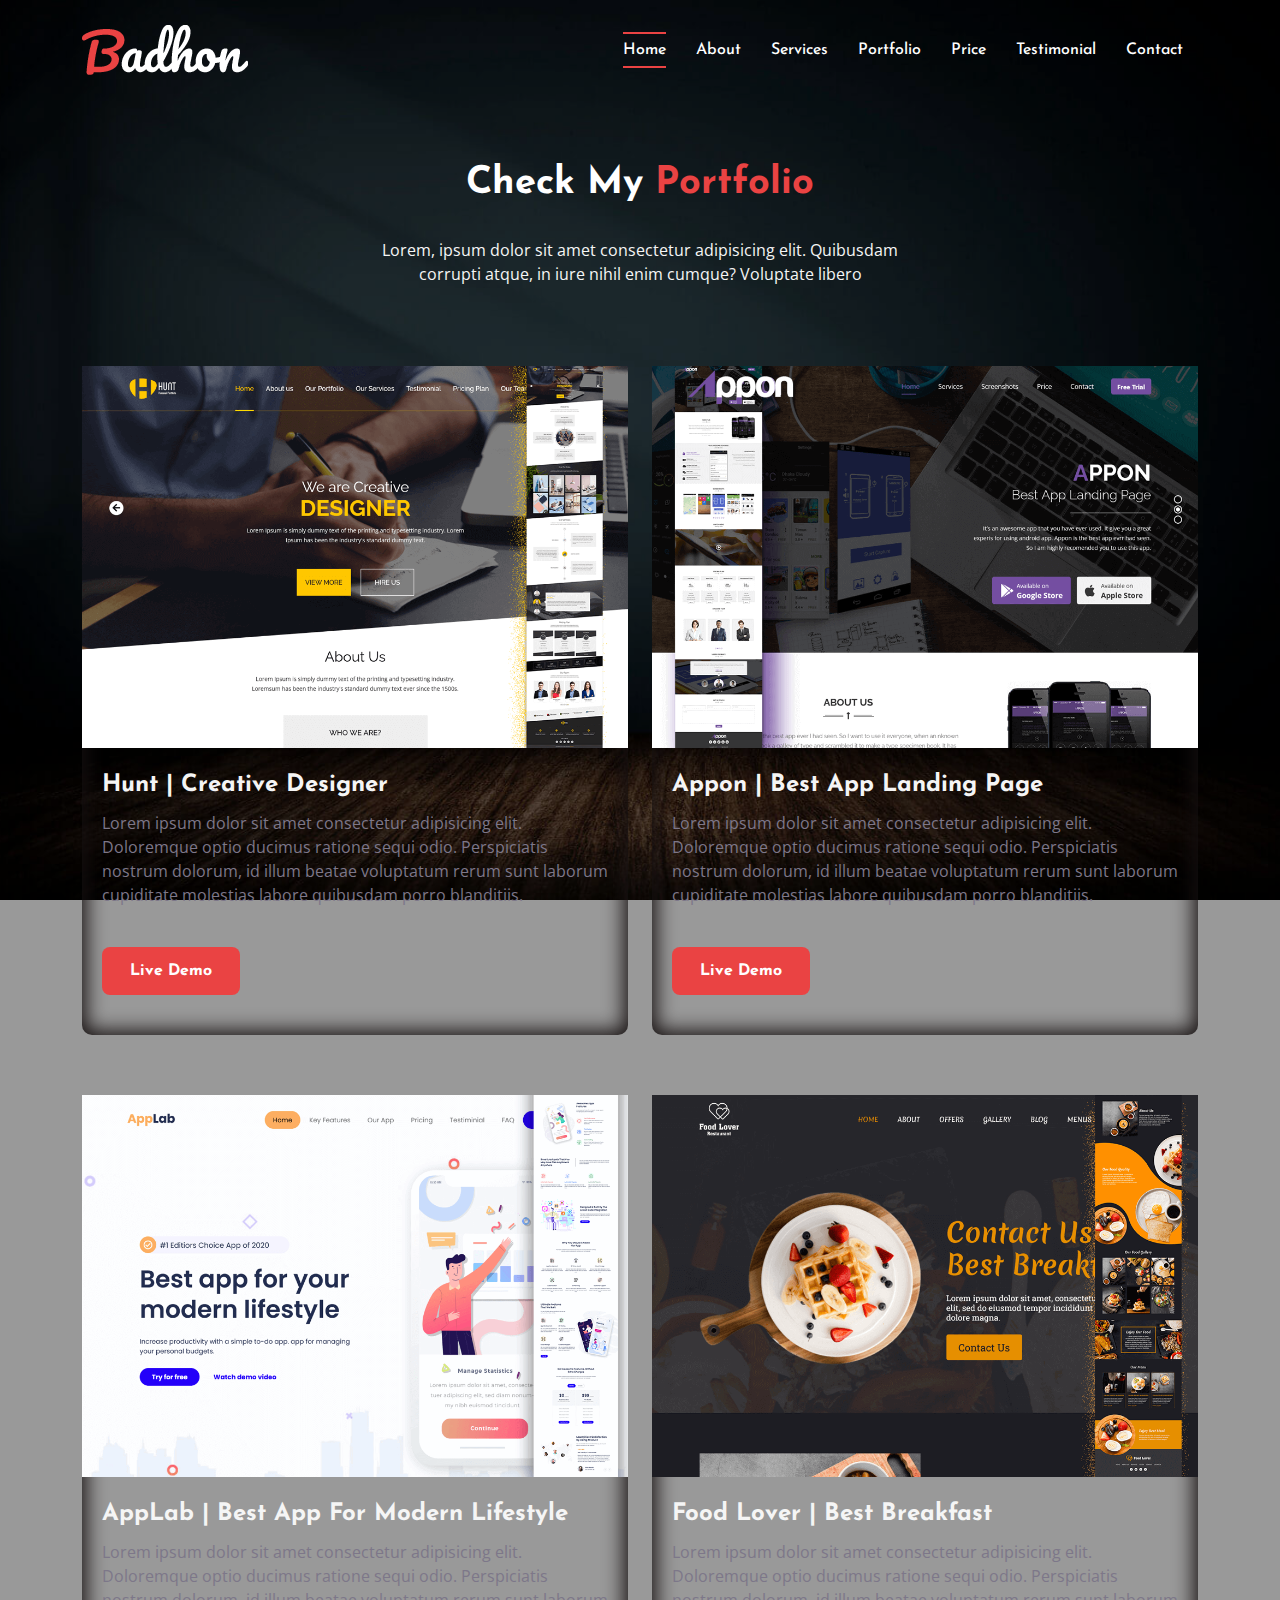
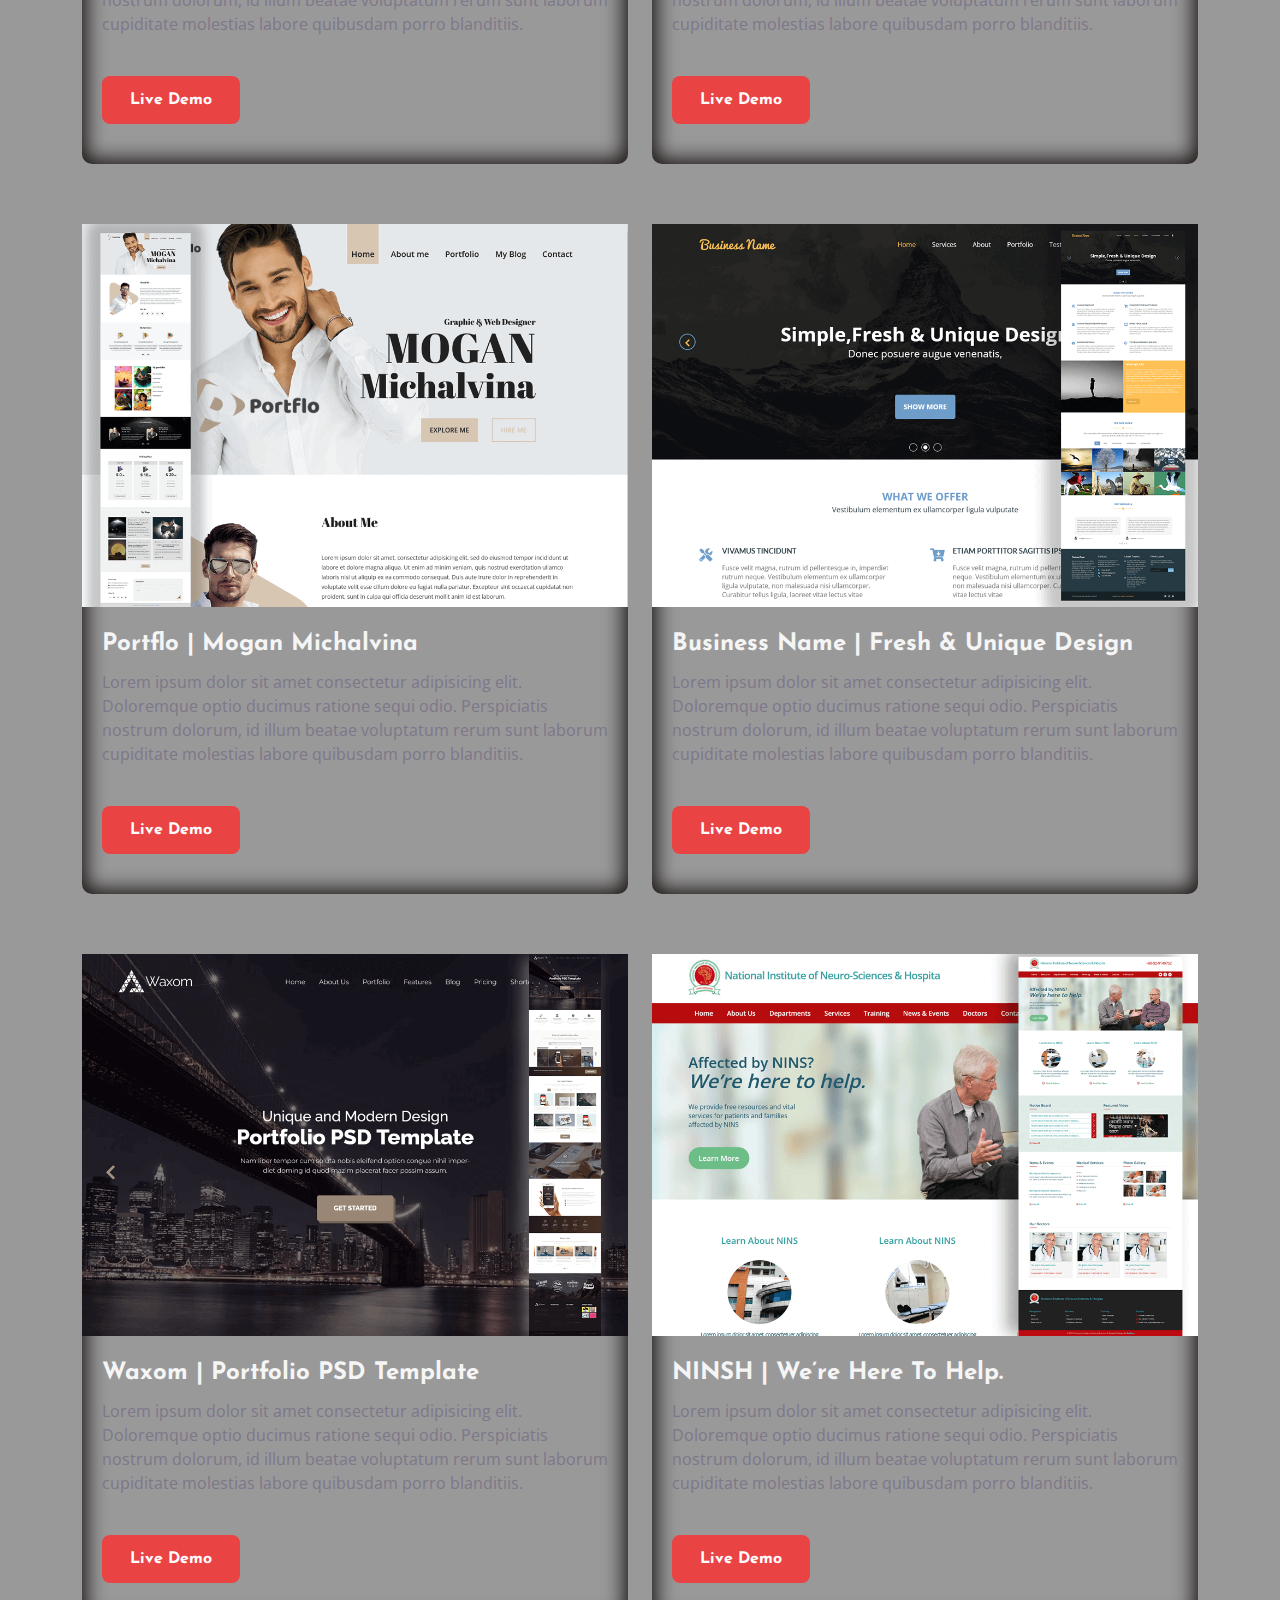
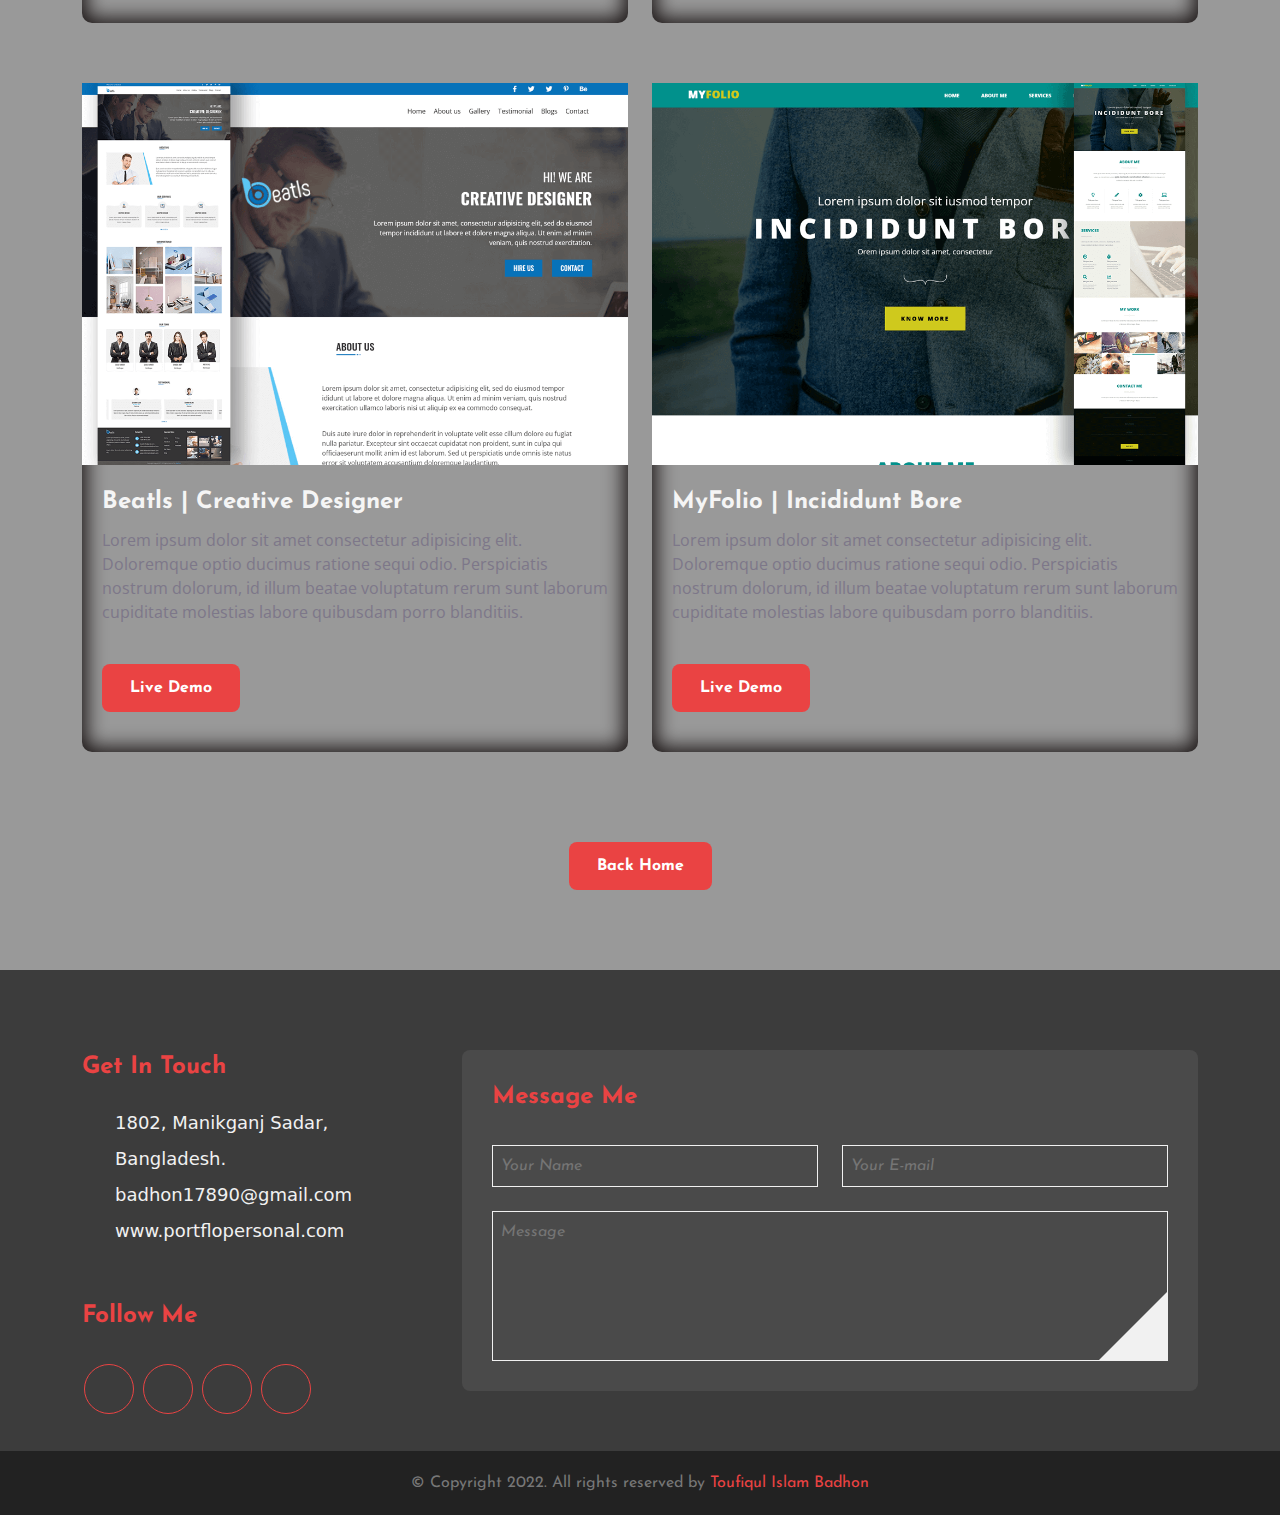
==== commit c3cc9390: "full complete" ====
--- a/portfolio.html
+++ b/portfolio.html
@@ -50,7 +50,7 @@
                         <a class="nav-link" href="#testimonial">Testimonial</a>
                     </li>
                     <li class="nav-item">
-                        <a class="nav-link" href="#footer">Contact</a>
+                        <a class="nav-link" href="#contact">Contact</a>
                     </li>
                 </ul>
             </div>
@@ -62,7 +62,7 @@
     <section id="portfolio">
         <div class="container">
             <div class="row">
-                <div class="col-lg-6 mx-auto">
+                <div class="col-lg-6 col-md-10 mx-auto">
                     <div class="portfolio_tittle text-center">
                         <h2 style="margin-top: 80px;">Check my <span>portfolio</span></h2>
                         <p>Lorem, ipsum dolor sit amet consectetur adipisicing elit. Quibusdam corrupti atque, in iure
@@ -71,7 +71,7 @@
                 </div>
             </div>
             <div class="row">
-                <div class="col-lg-6">
+                <div class="col-lg-6 col-md-6">
                     <div class="portfolio_item">
                         <div class="portfolio_item_img">
                             <img src="images/portfolio1.png" class="img-fluid" alt="portfolio item">
@@ -94,7 +94,7 @@
                         </div>
                     </div>
                 </div>
-                <div class="col-lg-6">
+                <div class="col-lg-6 col-md-6">
                     <div class="portfolio_item">
                         <div class="portfolio_item_img">
                             <img src="images/portfolio2.png" class="img-fluid" alt="portfolio item">
@@ -116,7 +116,7 @@
                         </div>
                     </div>
                 </div>
-                <div class="col-lg-6">
+                <div class="col-lg-6 col-md-6">
                     <div class="portfolio_item">
                         <div class="portfolio_item_img">
                             <img src="images/portfolio3.png" class="img-fluid" alt="portfolio item">
@@ -138,7 +138,7 @@
                         </div>
                     </div>
                 </div>
-                <div class="col-lg-6">
+                <div class="col-lg-6 col-md-6">
                     <div class="portfolio_item">
                         <div class="portfolio_item_img">
                             <img src="images/portfolio4.png" class="img-fluid" alt="portfolio item">
@@ -159,7 +159,7 @@
                         </div>
                     </div>
                 </div>
-                <div class="col-lg-6">
+                <div class="col-lg-6 col-md-6">
                     <div class="portfolio_item">
                         <div class="portfolio_item_img">
                             <img src="images/portfolio5.png" class="img-fluid" alt="portfolio item">
@@ -180,7 +180,7 @@
                         </div>
                     </div>
                 </div>
-                <div class="col-lg-6">
+                <div class="col-lg-6 col-md-6">
                     <div class="portfolio_item">
                         <div class="portfolio_item_img">
                             <img src="images/portfolio6.png" class="img-fluid" alt="portfolio item">
@@ -201,7 +201,7 @@
                         </div>
                     </div>
                 </div>
-                <div class="col-lg-6">
+                <div class="col-lg-6 col-md-6">
                     <div class="portfolio_item">
                         <div class="portfolio_item_img">
                             <img src="images/portfolio7.png" class="img-fluid" alt="portfolio item">
@@ -222,7 +222,7 @@
                         </div>
                     </div>
                 </div>
-                <div class="col-lg-6">
+                <div class="col-lg-6 col-md-6">
                     <div class="portfolio_item">
                         <div class="portfolio_item_img">
                             <img src="images/portfolio8.png" class="img-fluid" alt="portfolio item">
@@ -243,7 +243,7 @@
                         </div>
                     </div>
                 </div>
-                <div class="col-lg-6">
+                <div class="col-lg-6 col-md-6">
                     <div class="portfolio_item">
                         <div class="portfolio_item_img">
                             <img src="images/portfolio9.png" class="img-fluid" alt="portfolio item">
@@ -264,7 +264,7 @@
                         </div>
                     </div>
                 </div>
-                <div class="col-lg-6">
+                <div class="col-lg-6 col-md-6">
                     <div class="portfolio_item">
                         <div class="portfolio_item_img">
                             <img src="images/portfolio10.png" class="img-fluid" alt="portfolio item">
--- a/css/style.css
+++ b/css/style.css
@@ -1,4 +1,4 @@
-/*=====================default css start=====================*/
+/*=====================common css start=====================*/
 * {
     margin: 0;
     padding: 0;
@@ -143,7 +143,7 @@
     --tenth-color: #4a4a4a;
 }
 
-/*=====================default css end=====================*/
+/*=====================common css end=====================*/
 
 /*=====================nav section start=====================*/
 .main_nav {
@@ -243,7 +243,7 @@
 }
 
 .navbar .navbar-toggler {
-    padding: 1px 6px 4px 6px;
+    padding: .2rem .6rem .4rem .6rem;
     border-color: var(--sixth-color);
     border-radius: 0;
     -webkit-border-radius: 0;
@@ -434,7 +434,6 @@
 #banner .banner_img {
     position: relative;
 }
-
 
 #banner .banner_img img {
     position: absolute;
@@ -740,7 +739,7 @@
 }
 
 #service .service_slider {
-    padding: 90px 0;
+    padding: 65px 0;
 }
 
 #service .service_item {
@@ -1453,7 +1452,7 @@
     color: var(--seventh-color);
     width: 50px;
     height: 50px;
-    line-height: 45px;
+    line-height: 50px;
     text-align: center;
     border: 1px solid var(--first-color);
     border-radius: 50%;
@@ -1603,10 +1602,6 @@
 
 /*=====================footer section end=====================*/
 
-
-
-
-
 /*=====================scroll top section start=====================*/
 .scroll_top {
     position: fixed;
--- a/css/media.css
+++ b/css/media.css
@@ -1,24 +1,183 @@
 /*=====================xxl device start=====================*/
-@media (min-width:1400px) {}
+@media (min-width:1400px) {
+
+    /*==banner section start==*/
+    #banner .banner_img::after {
+        top: 400px;
+        left: 90px;
+        width: 133px;
+        height: 185px;
+    }
+
+    /*==banner section end==*/
+
+    /*==service section start==*/
+    #service .service_next_arrow {
+        bottom: 75px;
+    }
+
+    #service::after {
+        height: 645px;
+    }
+
+    /*==service section end==*/
+
+    /*==service section end==*/
+    #portfolio .portfolio_item .portfolio_item_img::after {
+        top: -372px;
+    }
+
+    #portfolio .portfolio_item .portfolio_item_img::before {
+        top: 229px;
+    }
+
+    /*==service section end==*/
+}
 
 /*=====================xxl device end=====================*/
 
 /*=====================xl device start=====================*/
-@media (min-width:1200px) and (max-width:1399px) {}
+@media (min-width:1200px) and (max-width:1399px) {
+
+    /*==banner section start==*/
+    #banner .banner_img::after {
+        top: 400px;
+        left: 10px;
+    }
+
+    #banner .banner_img:hover::after {
+        top: 374px;
+    }
+
+    /*==banner section end==*/
+
+    /*==service section start==*/
+    #service .service_next_arrow {
+        bottom: 70px;
+    }
+
+    #service::after {
+        height: 646px;
+    }
+
+    /*==service section end==*/
+}
 
 /*=====================xl device end=====================*/
 
 /*=====================lg device start=====================*/
-@media (min-width:992px) and (max-width:1199px) {}
+@media (min-width:992px) and (max-width:1199px) {
+
+    /*==default css start==*/
+    h1 {
+        margin-bottom: 15px;
+    }
+
+    /*==default css end==*/
+
+    /*==banner section start==*/
+    #banner .banner_text h3 {
+        font-size: 20px;
+    }
+
+    #banner .banner_text h3 span {
+        color: var(--sixth-color);
+        font-size: 32px;
+    }
+
+    #banner .banner_img img {
+        right: 70px;
+    }
+
+    #banner .banner_img::after {
+        top: 415px;
+    }
+
+    #banner .banner_img:hover img {
+        right: 40px;
+    }
+
+    #banner .banner_img:hover::after {
+        top: 390px;
+    }
+
+    /*==banner section end==*/
+
+    /*==about section start==*/
+    #about .about_img {
+        width: 350px;
+    }
+
+    #about .about_img_main::after {
+        width: 350px;
+        height: 410px;
+    }
+
+    #about .about_img_main::before {
+        bottom: -40px;
+        width: 170px;
+        height: 230px;
+    }
+
+    #about .about_img_main:hover::before {
+        bottom: 0px;
+    }
+
+    /*==about section end==*/
+
+    /*==service section start==*/
+    #service::after {
+        top: 370px;
+        height: 710px;
+    }
+
+    #service .service_slider {
+        padding: 50px 0;
+    }
+
+    #service .service_prev_arrow {
+        top: 330px;
+    }
+
+    #service .service_next_arrow {
+        bottom: 60px;
+    }
+
+    /*==service section end==*/
+
+    /*==portfolio section start==*/
+    #portfolio .portfolio_item .portfolio_item_img::before {
+        top: 102px;
+    }
+
+    #portfolio .portfolio_item .portfolio_item_img::after {
+        top: -267px;
+    }
+
+    /*==portfolio section end==*/
+}
 
 /*=====================lg device end=====================*/
 
 /*=====================md device start=====================*/
 @media (min-width:768px) and (max-width:991px) {
 
+    /*==default css start==*/
+    h1 {
+        font-size: 65px;
+        line-height: 70px;
+        margin-bottom: 15px;
+    }
+
+    .common_btn a {
+        padding: 8px 20px;
+    }
+
+    /*==default css end==*/
+
     /*==nav section start==*/
     .main_nav .menu {
-        background: var(--sixteenth-color);
+        background: var(--fourth-color);
     }
 
     .main_nav .menu ul {
@@ -30,13 +189,236 @@
         margin: 2px 0;
     }
 
+    .main_nav .menu ul li a::after {
+        right: -100%;
+    }
+
+    .main_nav .menu ul li a::before {
+        left: -100%;
+    }
+
     /*==nav section end==*/
+
+    /*==banner section start==*/
+    #banner {
+        height: 600px;
+    }
+
+    #banner .banner_text h3 {
+        font-size: 18px;
+        font-weight: 700;
+        line-height: 30px;
+    }
+
+    #banner .banner_text h3 span {
+        font-size: 28px;
+        line-height: 36px;
+    }
+
+    #banner .banner_img::before {
+        top: 200px;
+        width: 130px;
+        height: 240px;
+    }
+
+    #banner .banner_img::after {
+        left: -40px;
+        width: 100px;
+        height: 140px;
+        border: 6px solid var(--first-color);
+    }
+
+    #banner .banner_img img {
+        right: 60px;
+        top: 125px;
+    }
+
+    #banner .banner_img:hover img {
+        right: 40px;
+    }
+
+    #banner .banner_img:hover::before {
+        top: 224px;
+    }
+
+    /*==banner section end==*/
+
+    /*==about section start==*/
+    #about .about_img_main::after {
+        top: 60px;
+        left: 50%;
+        width: 400px;
+        height: 460px;
+        transform: rotate(8deg) translate(-50%);
+        -webkit-transform: rotate(8deg) translate(-50%);
+        -moz-transform: rotate(8deg) translate(-50%);
+        -ms-transform: rotate(8deg) translate(-50%);
+        -o-transform: rotate(8deg) translate(-50%);
+    }
+
+    #about .about_img_main::before {
+        bottom: -50px;
+        left: 40px;
+    }
+
+    #about .about_img {
+        transform: rotate(-10deg) translate(-50%);
+        -webkit-transform: rotate(-10deg) translate(-50%);
+        -moz-transform: rotate(-10deg) translate(-50%);
+        -ms-transform: rotate(-10deg) translate(-50%);
+        -o-transform: rotate(-10deg) translate(-50%);
+        top: 0;
+        left: 50%;
+    }
+
+    #about .about_img_main:hover::after {
+        left: 52%;
+    }
+
+    #about .about_img_main:hover::before {
+        bottom: 0px;
+    }
+
+    #about .about_img_main:hover .about_img {
+        left: 48%;
+    }
+
+    #about .about_text {
+        margin-top: 80px;
+    }
+
+    /*==about section end==*/
+
+    /*==skill section start==*/
+    #skill .skill_item {
+        margin-bottom: 50px;
+    }
+
+    #skill .md_mb {
+        margin-bottom: 0;
+    }
+
+    /*==skill section end==*/
+
+    /*==service section start==*/
+    #service::after {
+        position: absolute;
+        content: '';
+        top: 355px;
+        left: 50%;
+        width: 2px;
+        height: 856px;
+        background: url(../images/serviceline.png);
+        transform: translateX(-50%);
+        -webkit-transform: translateX(-50%);
+        -moz-transform: translateX(-50%);
+        -ms-transform: translateX(-50%);
+        -o-transform: translateX(-50%);
+        z-index: -1;
+    }
+
+    #service .service_slider {
+        padding: 50px 0;
+    }
+
+    #service .service_item .service_item_round .service_item_round_img {
+        width: 65px;
+        height: 65px;
+    }
+
+    #service .service_item .service_item_round .service_item_round_img img {
+        width: 55%;
+    }
+
+    #service .service_item .service_item_details {
+        padding: 20px;
+    }
+
+    #service .service_next_arrow {
+        bottom: 60px;
+    }
+
+    /*==service section end==*/
+
+    /*==portfolio section start==*/
+    #portfolio .portfolio_item .portfolio_item_img::after {
+        top: -196px;
+    }
+
+    #portfolio .portfolio_item .portfolio_item_img::before {
+        top: 18px;
+    }
+
+    /*==portfolio section end==*/
+
+    /*==price section start==*/
+    #price .price_item_head {
+        height: 50px;
+    }
+
+    #price .price_item_head h3 {
+        line-height: 50px;
+        font-size: 22px;
+    }
+
+    #price .price_item_price {
+        padding-bottom: 18px;
+        margin-left: 25px;
+        margin-right: 25px;
+    }
+
+    #price .price_item_price h2 {
+        font-size: 50px;
+    }
+
+    #price .price_item_text ul li {
+        line-height: 30px;
+    }
+
+    /*==price section end==*/
+
+    /*==client section start==*/
+    #client .client_item {
+        margin-bottom: 80px;
+    }
+
+    #client .md_mb {
+        margin-bottom: 0;
+    }
+
+    /*==client section end==*/
+
+    /*==testimonial section start==*/
+    #testimonial .testimonial_img {
+        padding-top: 0;
+        margin-bottom: 50px;
+    }
+
+    /*==testimonial section end==*/
+
+    /*==footer section start==*/
+    #contact .message_me .name {
+        margin-bottom: 15px;
+    }
+
+    #contact .message_me .message {
+        margin-top: 15px;
+    }
+
+    /*==footer section end==*/
 }
 
 /*=====================md device end=====================*/
 
 /*=====================sm device start=====================*/
 @media (min-width:576px) and (max-width:767px) {
+
+    /*==common css start==*/
+    .common_btn a {
+        padding: 8px 20px;
+    }
+
+    /*==common css end==*/
 
     /*==nav section start==*/
     .main_nav .menu {
@@ -254,11 +636,15 @@
     /*==default css start==*/
     h1 {
         font-size: 70px;
-        margin-bottom: 25px;
+        margin-bottom: 10px;
     }
 
     h2 {
         font-size: 36px;
+    }
+
+    .common_btn a {
+        padding: 8px 20px;
     }
 
     /*==default css end==*/
@@ -351,7 +737,7 @@
     }
 
     #service .service_prev_arrow {
-        top: 360px;
+        top: 330px;
     }
 
     #service .service_next_arrow {
@@ -421,11 +807,11 @@
 
     /*==portfolio section start==*/
     #portfolio .portfolio_item .portfolio_item_img::after {
-        top: -280px;
+        top: -260px;
     }
 
     #portfolio .portfolio_item .portfolio_item_img::before {
-        top: 120px;
+        top: 90px;
     }
 
     /*==portfolio section end==*/
@@ -459,11 +845,15 @@
     }
 
     #testimonial .testimonial_main .testimonial_prev {
-        display: none;
+        display: none !important;
     }
 
     #testimonial .testimonial_main .testimonial_next {
-        display: none;
+        display: none !important;
+    }
+
+    #testimonial .testimonial_main .testimonial_slider .testimonial_slider_item .testimonial_slider_item_user .testimonial_slider_item_user_name {
+        margin-left: 10px;
     }
 
     /*==testimonial section end==*/
@@ -479,6 +869,10 @@
 
     #contact .message_me .message {
         margin-top: 18px;
+    }
+
+    #contact .copyright .copyright_text h5 {
+        padding: 0 50px;
     }
 
     /*==footer section end==*/
